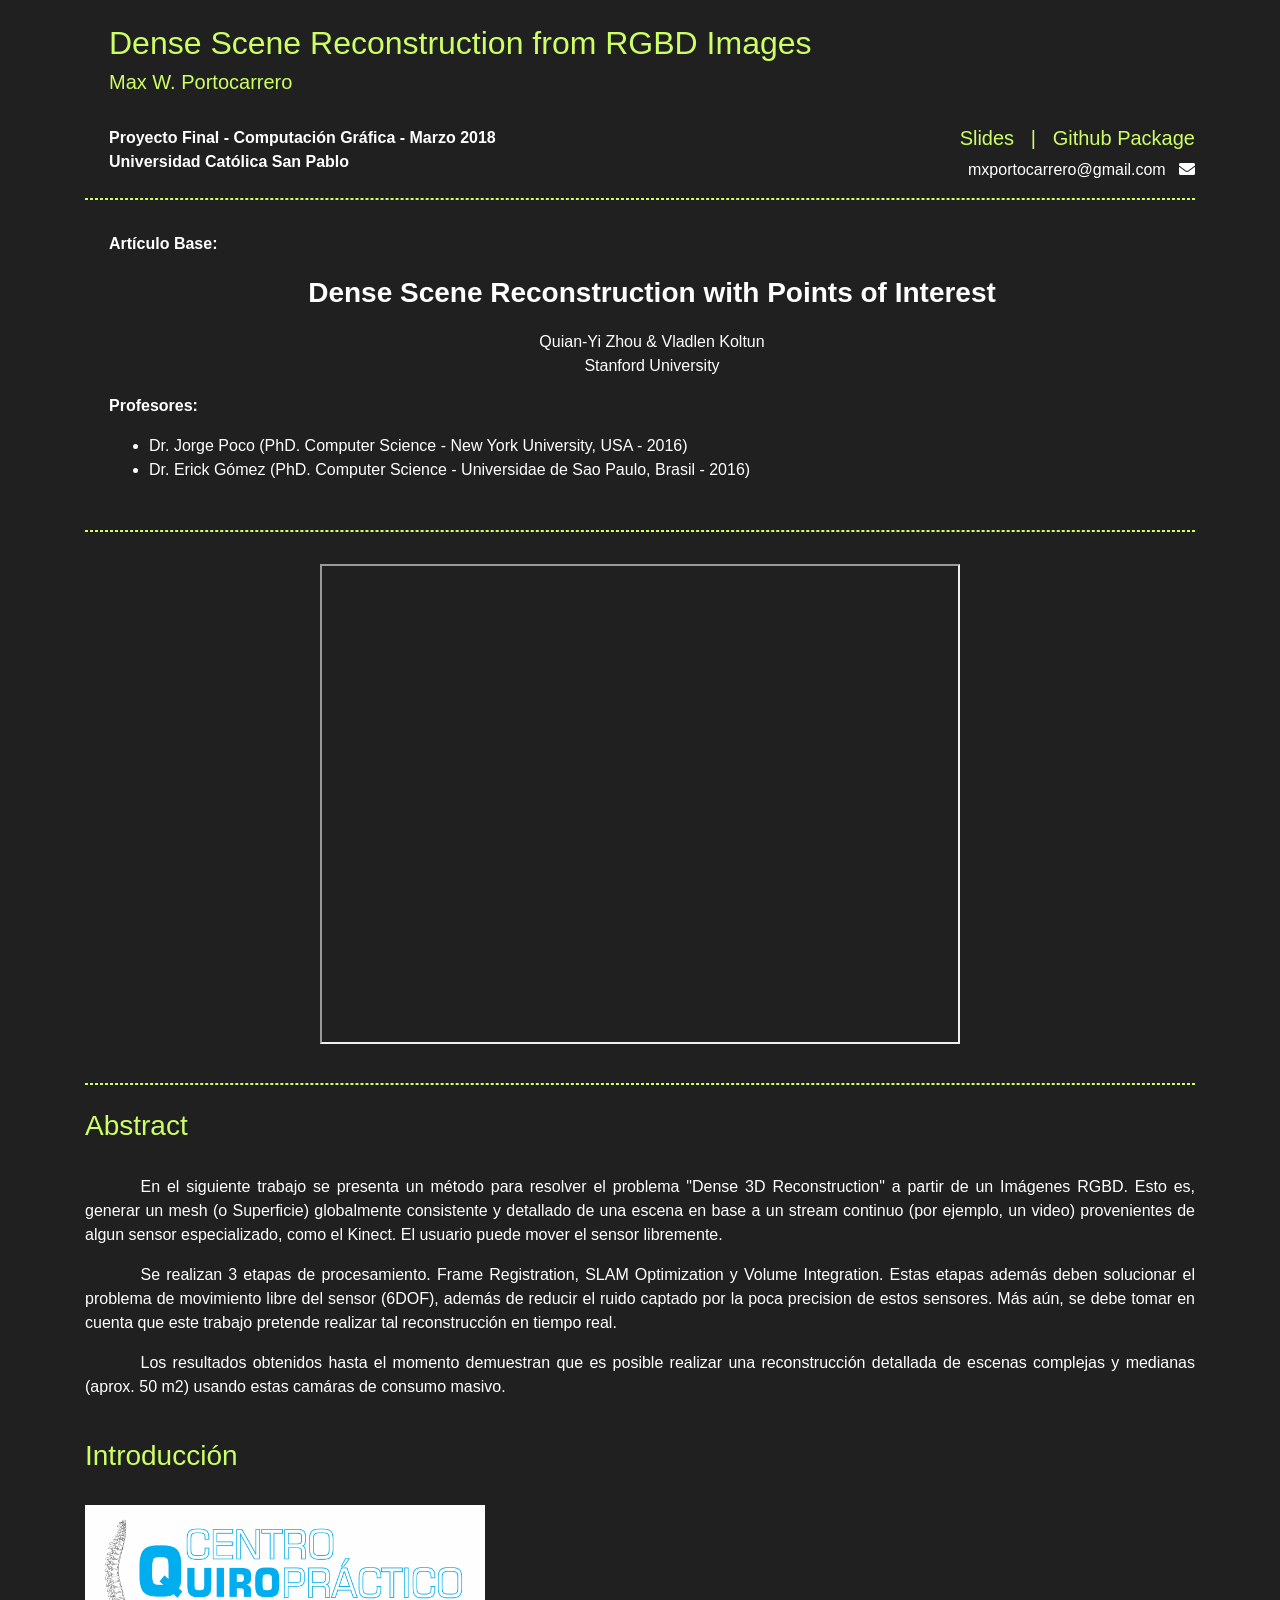
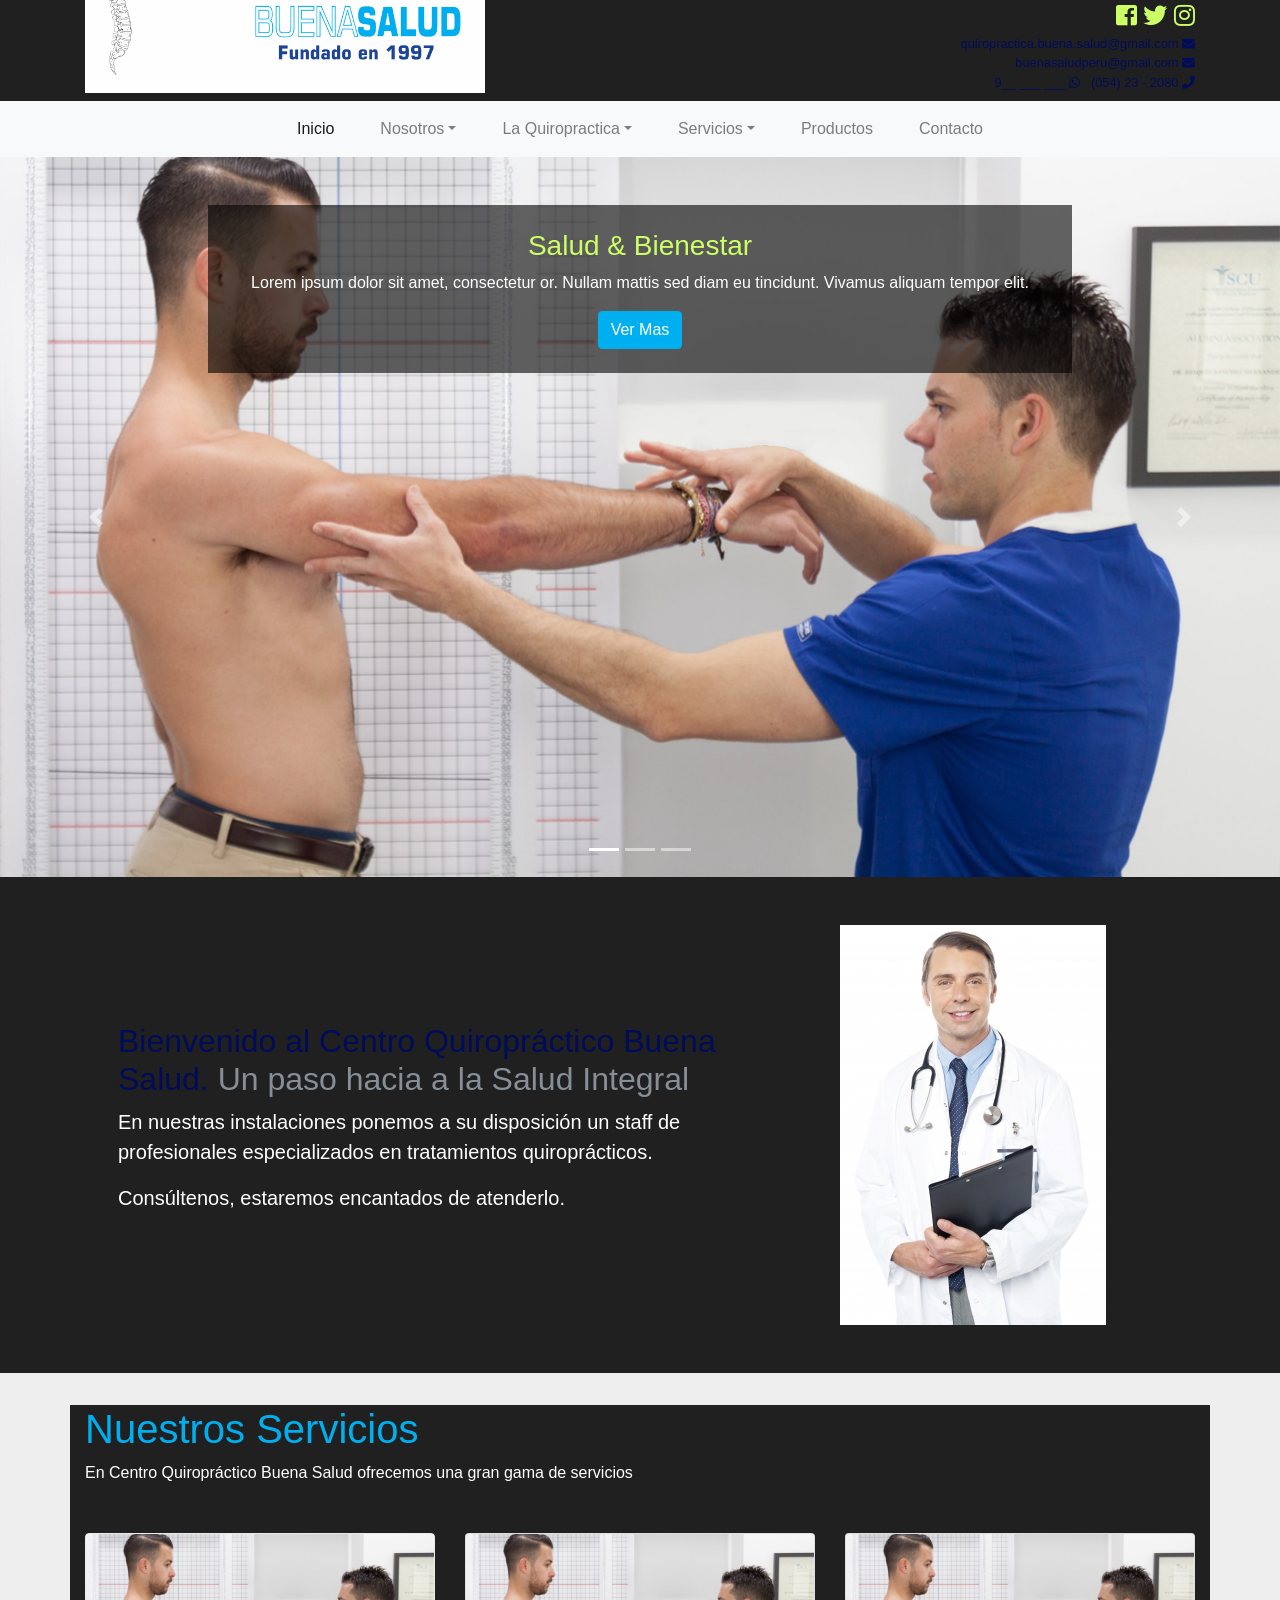
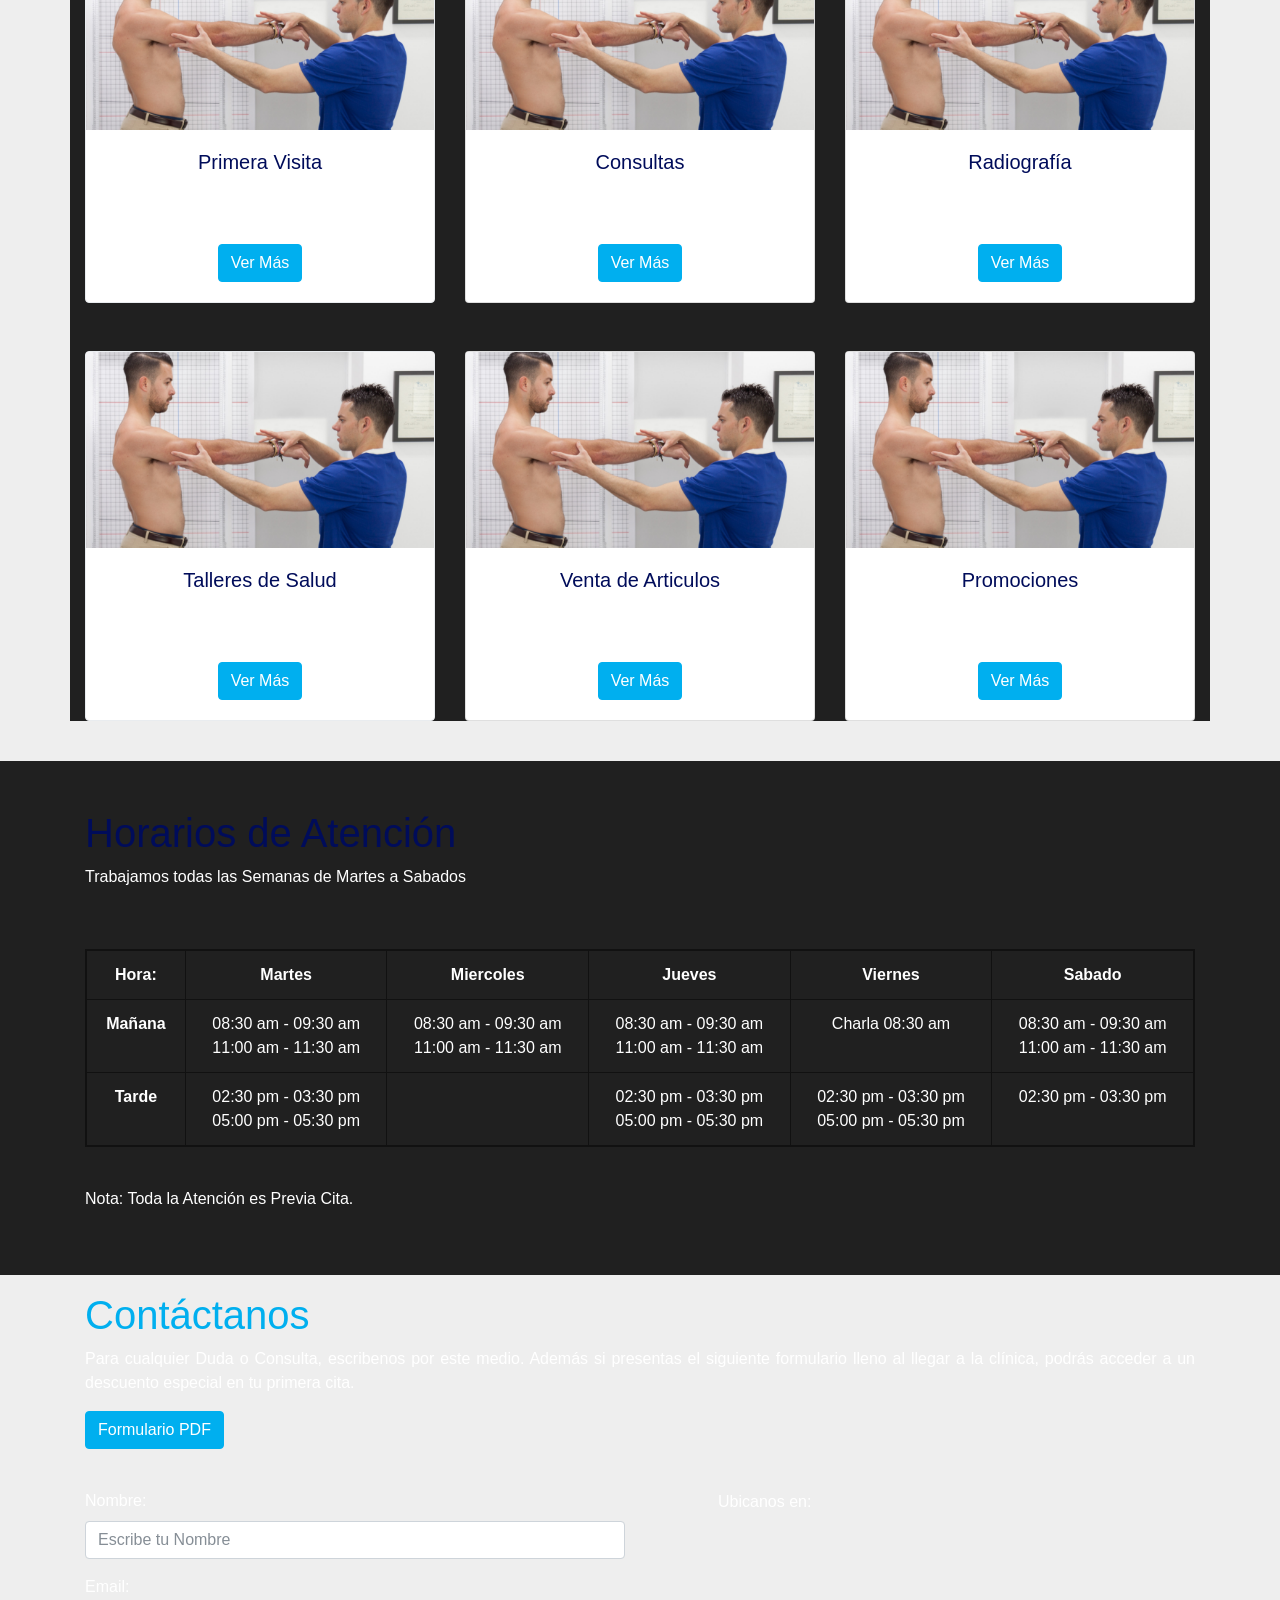
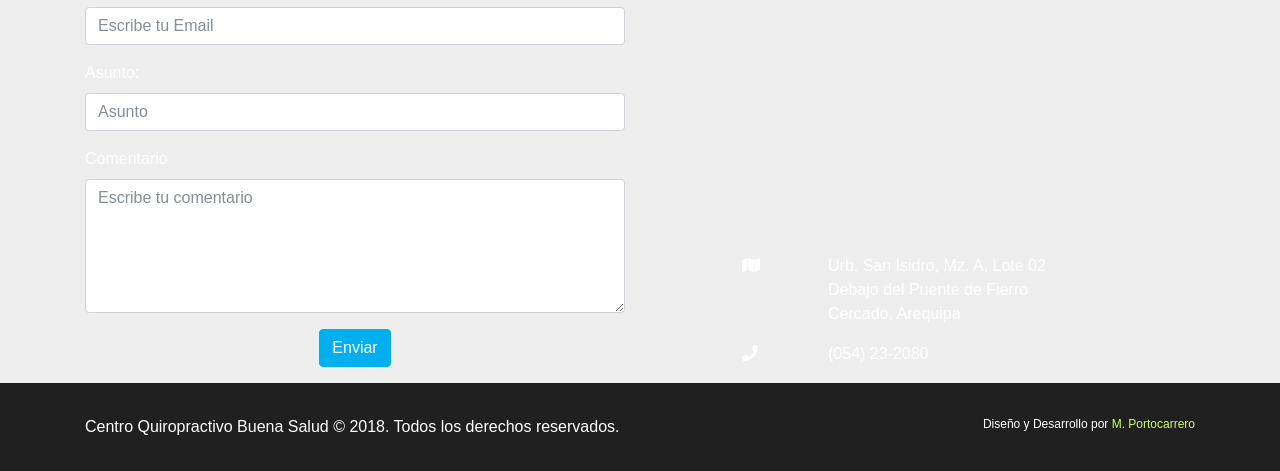
==== docs/index.html @ ac633bb0 "Abstract terminado" ====
<!doctype html>
<html lang="en">
  <head>
    <!-- Required meta tags -->
    <meta charset="utf-8">
    <meta name="viewport" content="width=device-width, initial-scale=1, shrink-to-fit=no">
    <meta http-equiv="X-UA-Compatible" content="IE-edge">

    <link rel="icon" href="img/kinect.png">

    <!-- Bootstrap CSS -->
    <link rel="stylesheet" type="text/css" href="css/bootstrap.css">
    <!--fONT AWSOME-->
    <link href="css/fontawesome-all.css" rel="stylesheet">
    <!-- Estilos en CSS -->
    <link rel="stylesheet" type="text/css" href="css/custom.css">

    <title>3d RGB-D Reconstruction</title>
  </head>
  <body>

<!-- IMAGEN DE FONDO PRINCIPAL
    <section class="container-fluid slider d-flex justify-content-center align-items-center">
      <h1 class="display-4">Buena Salud</h1>   
    </section> -->

<!-- HEADER -->

<section class="container text-left pt-4 pb-4"  style="background-color: #202020">

	<div class="pl-4">
			
		<h2>Dense Scene Reconstruction from RGBD Images</h2>
		<h5>Max W. Portocarrero</h5><br>

		<div class="d-flex justify-content-between">
			<div>
				<p class="font-weight-bold">
					Proyecto Final - Computación Gráfica - Marzo 2018<br>Universidad Católica San Pablo
				</p>     
		    </div>

	    	<div class=" text-right">
	    		<h5>
	        		<a class="" href="#">Slides</a> &nbsp; | &nbsp; <a href="#">Github Package</a> <br>
	    		</h5>
	        	mxportocarrero@gmail.com &nbsp; <i class="fas fa-envelope"></i>
	    	</div>

		</div>
	</div>

	<hr>
</section>

<section class="container">
	<div class="pl-4">
		<p class="font-weight-bold">Artículo Base:</p>
		<p class="text-center font-weight-bold" style="font-size: 28px;">Dense Scene Reconstruction with Points of Interest</p>
		
		<p class="text-center">Quian-Yi Zhou &  Vladlen Koltun<br>Stanford University</p>

		<p class="font-weight-bold">Profesores:</p>
		<ul>
			<li>Dr. Jorge Poco (PhD. Computer Science - New York University, USA - 2016)</li>
			<li>Dr. Erick Gómez (PhD. Computer Science - Universidae de Sao Paulo, Brasil - 2016)</li>
		</ul>

	</div>
	<br>

	<hr>

</section>

<!--VIDEO-->

<section class="container text-center">
	<br>
		<iframe width="640" height="480" src="https://www.youtube.com/embed/RqixSH6N3bw"></iframe>
	<br><br>
	<hr>
	
</section>

<!--REPORT-->
<section class="container pt-3">
	
	<h3>Abstract</h3><br>

	<p class="paper-paragraph text-justify">
		En el siguiente trabajo se presenta un método para resolver el problema "Dense 3D Reconstruction"
		a partir de un Imágenes RGBD. Esto es, generar un mesh (o Superficie) globalmente consistente y detallado de una escena en base
		a un stream continuo (por ejemplo, un video) provenientes de algun sensor especializado, como el Kinect. El usuario puede
		mover el sensor libremente.
	</p>

	<p class="paper-paragraph text-justify">
		Se realizan 3 etapas de procesamiento. Frame Registration, SLAM Optimization y Volume Integration. Estas etapas además deben solucionar
		el problema de movimiento libre del sensor (6DOF), además de reducir el ruido captado por la poca precision de estos sensores. Más aún,
		se debe tomar en cuenta que este trabajo pretende realizar tal reconstrucción en tiempo real.
	</p>

	<p class="paper-paragraph text-justify">
		Los resultados obtenidos hasta el momento demuestran que es posible realizar una reconstrucción detallada de escenas complejas y medianas
		(aprox. 50 m2) usando estas camáras de consumo masivo.
	</p><br>

	<h3>Introducción</h3><br>


</section>
	




<section class="container mb-2">
  <div class="row  align-items-end">
    <div class="col mr-auto">
    <img class="img-fluid" src="img/logo_new.png" width="400">
    </div>  
    <div class="col text-right">
      <div style="font-size:1.5rem; color: #00AFEF">
        <a href="#"><i class="fab fa-facebook-square"></i></a>
        <a href="#"><i class="fab fa-twitter"></i></a>
        <a href="#"><i class="fab fa-instagram"></i></a>
      </div>
      <div style="font-size: 0.8rem;color:#000C5A;margin-bottom: 0.1rem;">
        quiropractica.buena.salud@gmail.com  <i class="fas fa-envelope"></i><br>
        buenasaludperu@gmail.com  <i class="fas fa-envelope"></i><br>
        9__ ___ ___ <i class="fab fa-whatsapp"></i> &nbsp; 
        (054) 23 - 2080 <i class="fas fa-phone"></i><br>

      </div>
      
    </div>
    
  </div>
  
</section>



<!-- navbar (el navbar sticky no puede estar en container) -->
    <nav class="navbar navbar-expand-sm sticky-top navbar-light bg-light">
      <button class="navbar-toggler" type="button" data-toggle="collapse" data-target="#navbarNavDropdown" aria-controls="navbarNavDropdown" aria-expanded="false" aria-label="Toggle navigation">
        <span class="navbar-toggler-icon"></span>
      </button>
      <div class="collapse navbar-collapse" id="navbarNavDropdown">
        <ul class="navbar-nav mr-auto ml-auto">
          <li class="nav-item active">
            <a class="nav-link" href="#">Inicio</a>
          </li>
          <li class="nav-item dropdown">
            <a class="nav-link dropdown-toggle" href="#" id="navbarDropdownMenuLink" data-toggle="dropdown" aria-haspopup="true" aria-expanded="false">Nosotros</a>
            <div class="dropdown-menu" aria-labelledby="navbarDropdownMenuLink">
              <a class="dropdown-item" href="#">Nuestro Equipo</a>
              <a class="dropdown-item" href="#">Nuestras Instalaciones</a>
              <a class="dropdown-item" href="#">Testimonios</a>
            </div>
          </li>
          <li class="nav-item dropdown">
            <a class="nav-link dropdown-toggle" href="#" id="navbarDropdownMenuLink" data-toggle="dropdown" aria-haspopup="true" aria-expanded="false">La Quiropractica</a>
            <div class="dropdown-menu" aria-labelledby="navbarDropdownMenuLink">
              <a class="dropdown-item" href="#">Primera Visita</a>
              <a class="dropdown-item" href="#">Segunda Visita</a>
            </div>
          </li>
          <li class="nav-item dropdown">
            <a class="nav-link dropdown-toggle" href="#" id="navbarDropdownMenuLink" data-toggle="dropdown" aria-haspopup="true" aria-expanded="false">Servicios</a>
            <div class="dropdown-menu" aria-labelledby="navbarDropdownMenuLink">
              <a class="dropdown-item" href="#">Consultas</a>
              <a class="dropdown-item" href="#">Talleres de Salud</a>
              <a class="dropdown-item" href="#">Radiografías</a>
              <a class="dropdown-item" href="#">Promociones</a>
            </div>
          </li>
          <li class="nav-item">
            <a class="nav-link" href="#">Productos</a>
          </li>
          <li class="nav-item">
            <a class="nav-link" href="#">Contacto</a>
          </li>
        </ul>
      </div>
    </nav>
<!-- Fin del Navegador -->

<!--MAIN-->
<main>
<!-- CARRUSEL-->
<div id="carouselExampleIndicators" class="carousel slide" data-ride="carousel">
  <ol class="carousel-indicators">
    <li data-target="#carouselExampleIndicators" data-slide-to="0" class="active"></li>
    <li data-target="#carouselExampleIndicators" data-slide-to="1"></li>
    <li data-target="#carouselExampleIndicators" data-slide-to="2"></li>
  </ol>
  <div class="carousel-inner">
    <div class="carousel-item active">
      <img class="d-block w-100" src="img/carrusel1.jpg" alt="First slide">
      <div class="carousel-caption d-none d-md-block py-4">
        <h3>Salud & Bienestar</h3>
        <p>Lorem ipsum dolor sit amet, consectetur or. Nullam mattis sed diam eu tincidunt. Vivamus aliquam tempor elit.</p>
        <button class="btn btn-primary">Ver Mas</button>
      </div>
    </div>
    <div class="carousel-item">
      <img class="d-block w-100" src="img/carrusel2.jpg" alt="Second slide">
      <div class="carousel-caption d-none d-md-block py-4">
        <h3>Prevención</h3>
        <p>Lorem ipsum dolor sit amet, consectetur or. Nullam mattis sed diam eu tincidunt. Vivamus aliquam tempor elit.</p>
        <button class="btn btn-primary">Ver Mas</button>
      </div>
    </div>
    <div class="carousel-item">
      <img class="d-block w-100" src="img/carrusel3.jpg" alt="Third slide">
      <div class="carousel-caption d-none d-md-block py-4">
        <h3>Calidad de Vida</h3>
        <p>Lorem ipsum dolor sit amet, consectetur or. Nullam mattis sed diam eu tincidunt. Vivamus aliquam tempor elit.</p>
        <button class="btn btn-primary">Ver Mas</button>
      </div>
    </div>
  </div>
  <a class="carousel-control-prev" href="#carouselExampleIndicators" role="button" data-slide="prev">
    <span class="carousel-control-prev-icon" aria-hidden="true"></span>
    <span class="sr-only">Anterior</span>
  </a>
  <a class="carousel-control-next" href="#carouselExampleIndicators" role="button" data-slide="next">
    <span class="carousel-control-next-icon" aria-hidden="true"></span>
    <span class="sr-only">Siguiente</span>
  </a>
</div>
<!--FIN DE CARRUSEL-->

<section class="container pt-5">
        <div class="row featurette align-items-center">
          <div class="col-md-7 pl-5">
            <h2 class="featurette-heading" style="color: #000C5A">Bienvenido al Centro Quiropráctico Buena Salud. <span class="text-muted">Un paso hacia a la Salud Integral</span></h2>
            <p class="lead">En nuestras instalaciones ponemos a su disposición un staff de profesionales especializados en tratamientos quiroprácticos.</p>
            <p class="lead">Consúltenos, estaremos encantados de atenderlo.</p>
          </div>
          <div class="col-md-5 text-center">
            <img class="featurette-image img-fluid mx-auto" src="img/bienvenida.jpg" alt="Generic placeholder image">
          </div>
        </div>
</section>



<!--MODO DE PONER LAS CARDS OJO LAS IMAGENES DEBEN TENER UN TAMAÑO ESPECIFICO-->
<section class="container-fluid mt-5" style="padding-top:2rem;padding-bottom:2rem;background-color: #eeeeee;">
<section class="container ">
  <h1 class="" style="color: #00AFEF">Nuestros Servicios</h1>
  <p>En Centro Quiropráctico Buena Salud ofrecemos una gran gama de servicios</p>
  <div class="card-deck my-5 text-center">
    <div class="card border" >
      <img class="card-img-top img-fluid" src="img/carrusel1.jpg" alt="Card image cap">
      <div class="card-body">
        <h5 class="card-title">Primera Visita</h5>
        <p class="card-text">This is a longer card with supporting text below as a natural lead-in to additional</p>
        <button class="btn btn-primary">Ver Más</button>
      </div>
    </div>
    <div class="card">
      <img class="card-img-top" src="img/carrusel1.jpg" alt="Card image cap">
      <div class="card-body">
        <h5 class="card-title">Consultas</h5>
        <p class="card-text">This is a longer card with supporting text below as a natural lead-in to additional</p>
        <button class="btn btn-primary">Ver Más</button>
      </div>
    </div>
    <div class="card">
      <img class="card-img-top" src="img/carrusel1.jpg" alt="Card image cap">
      <div class="card-body">
        <h5 class="card-title">Radiografía</h5>
        <p class="card-text">This is a longer card with supporting text below as a natural lead-in to additional</p>
        <button class="btn btn-primary">Ver Más</button>
      </div>
    </div>
  </div>
  <div class="card-deck my-2 text-center">
    <div class="card border" >
    <img class="card-img-top img-fluid" src="img/carrusel1.jpg" alt="Card image cap">
    <div class="card-body">
      <h5 class="card-title">Talleres de Salud</h5>
      <p class="card-text">This is a longer card with supporting text below as a natural lead-in to additional</p>
      <button class="btn btn-primary">Ver Más</button>
    </div>
  </div>
  <div class="card">
    <img class="card-img-top" src="img/carrusel1.jpg" alt="Card image cap">
    <div class="card-body">
      <h5 class="card-title">Venta de Articulos</h5>
      <p class="card-text">This is a longer card with supporting text below as a natural lead-in to additional</p>
      <button class="btn btn-primary">Ver Más</button>
    </div>
  </div>
  <div class="card">
    <img class="card-img-top" src="img/carrusel1.jpg" alt="Card image cap">
    <div class="card-body">
      <h5 class="card-title">Promociones</h5>
      <p class="card-text">This is a longer card with supporting text below as a natural lead-in to additional</p>
      <button class="btn btn-primary">Ver Más</button>
    </div>
  </div>
  </div>
  </div>
</section>
</section>

<!--HORARIOS DE ATENCION -->

<section class="container py-5">
  <h1 style="color: #000C5A">Horarios de Atención</h1>
  <p>Trabajamos todas las Semanas de Martes a Sabados</p> <br>
      <table class="table table-bordered pt-5 text-center">
            <thead>
              <tr>
                <th scope="col">Hora:</th>
                <th scope="col">Martes</th>
                <th scope="col">Miercoles</th>
                <th scope="col">Jueves</th>
                <th scope="col">Viernes</th>
                <th scope="col">Sabado</th>
              </tr>
            </thead>
            <tbody>
              <tr>
                <th scope="row">Mañana</th>
                <td>08:30 am - 09:30 am <br>11:00 am - 11:30 am </td>
                <td>08:30 am - 09:30 am <br>11:00 am - 11:30 am </td>
                <td>08:30 am - 09:30 am <br>11:00 am - 11:30 am </td>
                <td> Charla 08:30 am </td>
                <td>08:30 am - 09:30 am <br>11:00 am - 11:30 am </td>
              </tr>
              <tr>
                <th scope="row">Tarde</th>
                <td>02:30 pm - 03:30 pm <br>05:00 pm - 05:30 pm </td>
                <td>  </td>
                <td>02:30 pm - 03:30 pm <br>05:00 pm - 05:30 pm </td>
                <td>02:30 pm - 03:30 pm <br>05:00 pm - 05:30 pm </td>
                <td>02:30 pm - 03:30 pm </td>
              </tr>
            </tbody>
      </table>
      <br>
      <p class="text-left">Nota: Toda la Atención es Previa Cita.</p>

</section>
<!-- FIN HORARIOS DE ATENCION -->

<section class="container-fluid" style="background-color: #eeeeee;">
  <div class="container">
  <h1 class="pt-3" style="color: #00AFEF">Contáctanos</h1>
  <p class=" mb-3 text-justify">Para cualquier Duda o Consulta, escribenos por este medio. Además si presentas el siguiente
  formulario lleno al llegar a la clínica, podrás acceder a un descuento especial en tu primera cita.</p>
  <button class="btn btn-primary">Formulario PDF</button>
  <br><br>
  <div class="row pt-3 align-items-center">
    <div class="col-6">
    <form action="#">
      <div class="form-group">
        <label for="">Nombre:</label>
        <input type="text" placeholder="Escribe tu Nombre" class="form-control">
      </div>
      <div class="form-group">
        <label for="">Email:</label>
        <input type="email" placeholder="Escribe tu Email" class="form-control">
      </div>
      <div class="form-group">
        <label for="">Asunto:</label>
        <input type="text" placeholder="Asunto" class="form-control">
      </div>
      <div class="form-group">
        <label>Comentario</label>
        <textarea class="form-control" placeholder="Escribe tu comentario" rows="5" id="comment"></textarea>
      </div>
      <div class="form-group text-center">
        <button class="btn btn-primary">Enviar</button>
      </div>
    </form>
    </div>
    <div class="col-6">
      <div class="container ml-5">
        <p>Ubicanos en:</p>
        <div id="map-container" class="map-container" style="height: 300px;width: 400px;">        
        </div>

        <div class="row pl-4 pt-4">
          <div class="col-2"><i class="fas fa-map"></i></div>
          <div class="col-10"><p>  Urb. San Isidro, Mz. A, Lote 02 <br> Debajo del Puente de Fierro <br> Cercado, Arequipa </p></div>
        </div>
        <div class="row pl-4">
          <div class="col-2"><i class="fas fa-phone"></i></div>
          <div class="col-10"><p> (054) 23-2080</p></div>
        </div>
      </div>
  </div>
  </div>
</section>
</main>

<!-- footer -->
  <footer>
    <section class="container my-3 py-3">
      <div class="row">
      <div class="col">
      Centro Quiropractivo Buena Salud &copy; 2018. Todos los derechos reservados.
      </div>
      <div class="col text-right" style="font-size: 12px;"> Diseño y Desarrollo por <a href="#">M. Portocarrero</a></div>
      </div>
    </section>
  </footer>
<!-- footer -->



    <!-- Optional JavaScript -->
    <!-- jQuery first, then Popper.js, then Bootstrap JS -->
    <script src="https://code.jquery.com/jquery-3.2.1.slim.min.js" integrity="sha384-KJ3o2DKtIkvYIK3UENzmM7KCkRr/rE9/Qpg6aAZGJwFDMVNA/GpGFF93hXpG5KkN" crossorigin="anonymous"></script>
    <script src="https://cdnjs.cloudflare.com/ajax/libs/popper.js/1.12.9/umd/popper.min.js" integrity="sha384-ApNbgh9B+Y1QKtv3Rn7W3mgPxhU9K/ScQsAP7hUibX39j7fakFPskvXusvfa0b4Q" crossorigin="anonymous"></script>
    <script src="js/bootstrap.min.js"></script>
    <!--Google Maps-->
    <script src="https://maps.google.com/maps/api/js?libraries=places&key=AIzaSyAF5wOSvTNH8EuFwTllmVFZp51Hg9iNCAc"></script>
    <!-- Google Maps settings -->
    <script>
      // Regular map
      function regular_map() {
          var var_location = new google.maps.LatLng(-16.410456, -71.546583);

          var var_mapoptions = {
              center: var_location,
              zoom: 15
          };

          var var_map = new google.maps.Map(document.getElementById("map-container"),
              var_mapoptions);

          var var_marker = new google.maps.Marker({
              position: var_location,
              map: var_map,
              title: "Centro Quiropractico Buena Salud"
          });
      }

      // Initialize maps
      google.maps.event.addDomListener(window, 'load', regular_map);
    </script> 
  </body>


</html>
---- docs/css/custom.css ----
/*CUSTOMIZACION DEL CSS BASE*/

/*Color y formato para los Titulos*/
h1,h2,h3,h4,h5,a{
	color: #ccff66;
}

/*Color y formato para el párrafo*/
p,li,body{
	color: #ffffff;
}

/*Defaults para las secciones*/
body{
	background-color: #202020;
}

section{
	background-color: #202020;
}

p.paper-paragraph{
	text-indent:5%; 
}


/*Formato para la linea separadora horizontal*/
hr { 
    display: block;
    margin-top: 0.5em;
    margin-bottom: 0.5em;
    margin-left: auto;
    margin-right: auto;
    border-style: dashed;
    border-color: #ccff66;
    border-width: 1px;
} 

.carousel-caption {
	background-color: rgba(0,0,0,0.6);
	margin: 1rem 1rem;
    top: 2rem;
    bottom: auto;
}

.btn-primary{
	background-color: #00afef;
	border-color: #00afef;
}

.navbar-nav > li{
  margin-left:15px;
  margin-right:15px;
}

.navbar-item{
	color: #000C5A;
}
.navbar-menu{
	color: #000C5A;
}

.dropdown:hover>.dropdown-menu {
  display: block;
}

.card-title{
	color: #000C5A;
}

.card-text{
	font-size: 14px;
}

table.table-bordered{
		    border:2px solid #111;
		    margin-top:20px;
		}
table.table-bordered > thead > tr > th{
		    border:1px solid #111;
		}
table.table-bordered > tbody > tr > th{
		    border:1px solid #111;
		}
table.table-bordered > tbody > tr > td{
		    border:1px solid #111;
		}
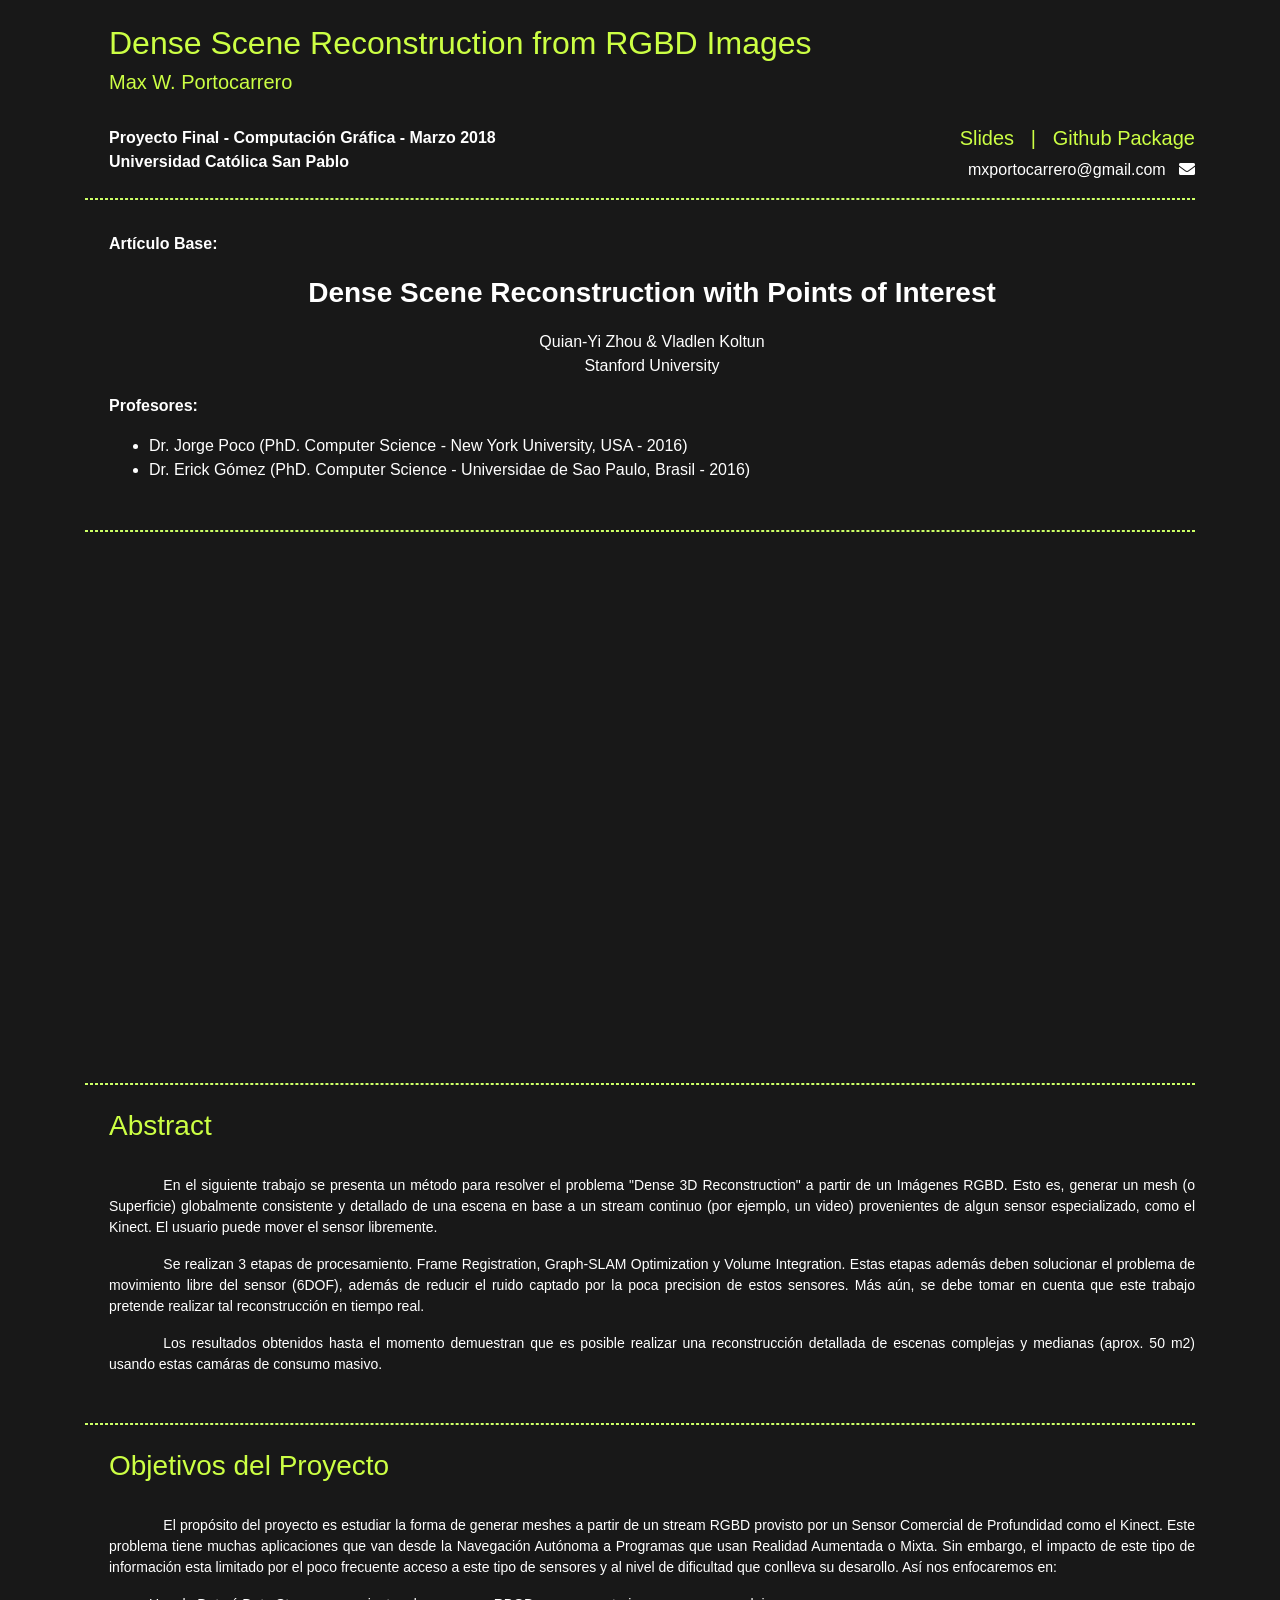
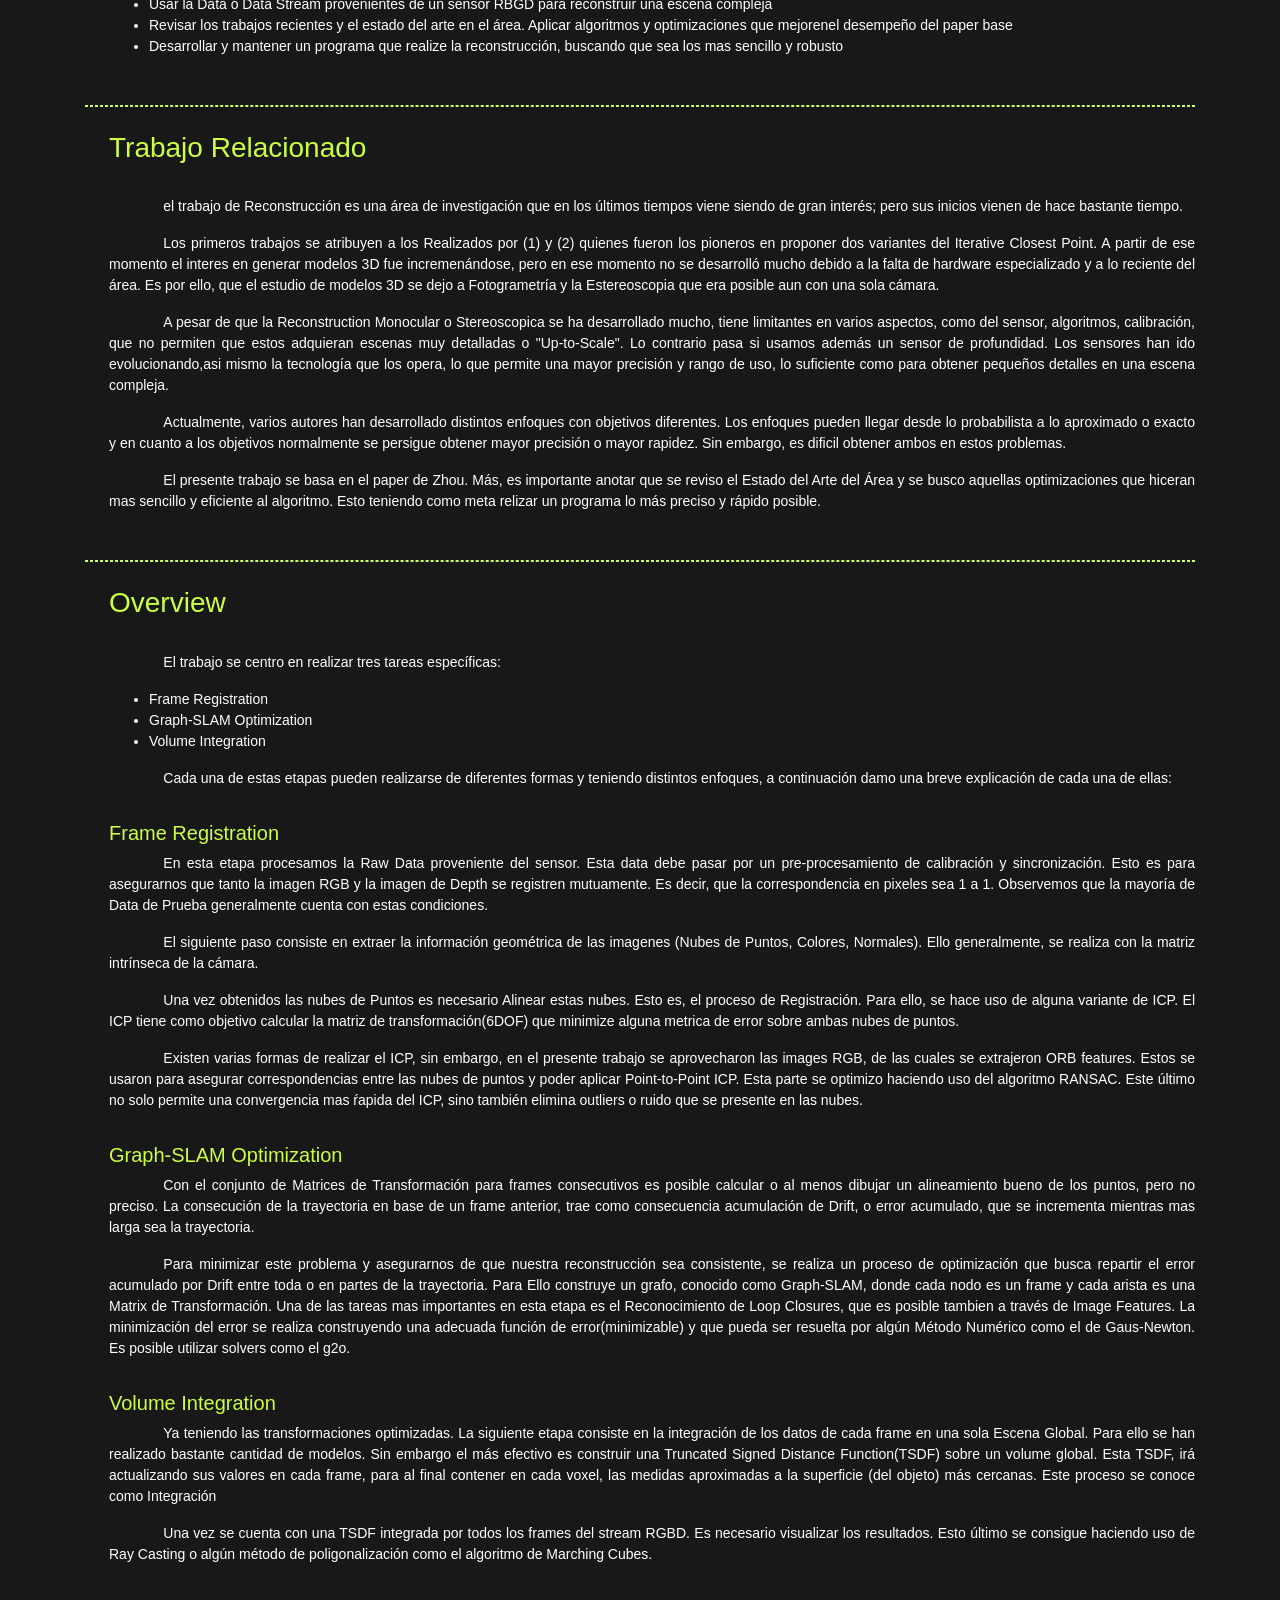
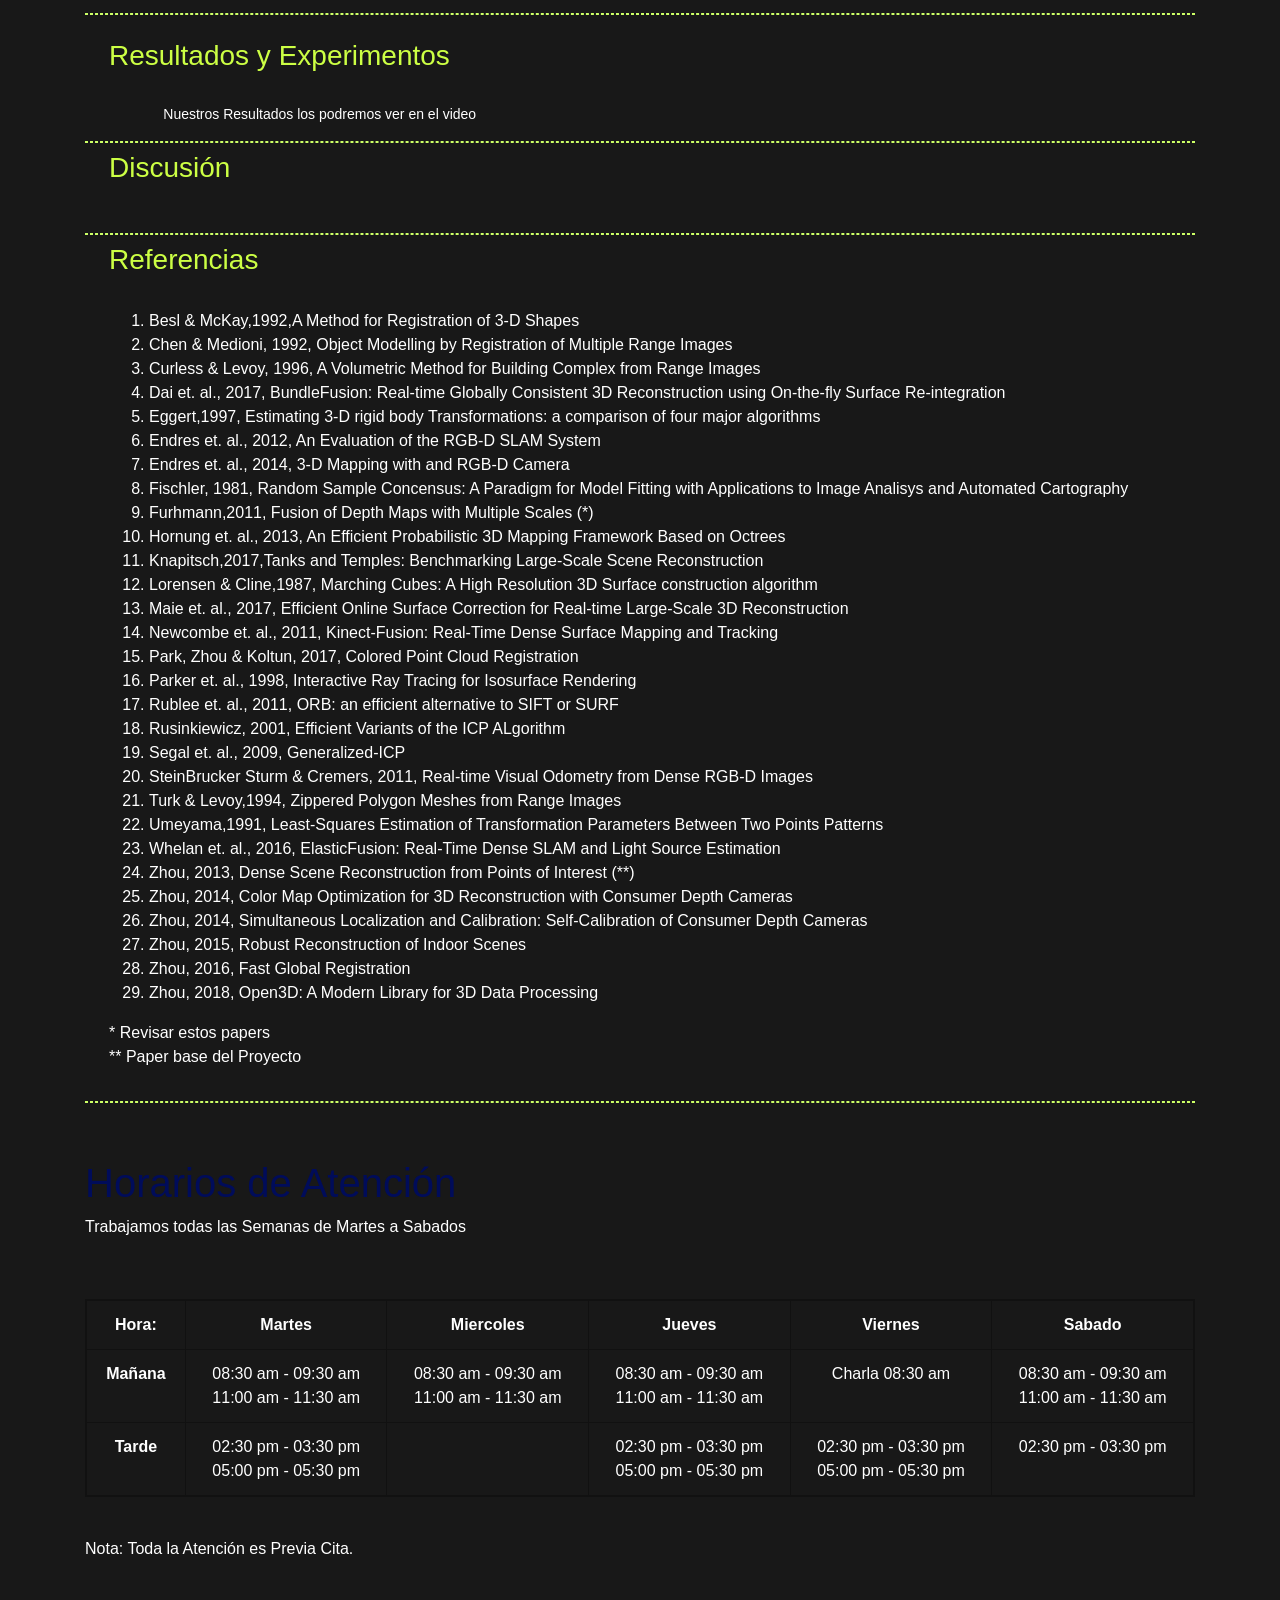
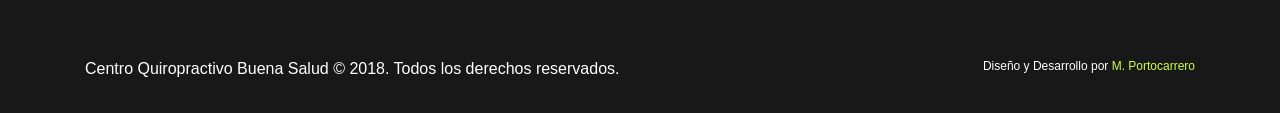
==== commit 23ad1d75: "avance" ====
--- a/docs/index.html
+++ b/docs/index.html
@@ -15,7 +15,7 @@
     <!-- Estilos en CSS -->
     <link rel="stylesheet" type="text/css" href="css/custom.css">
 
-    <title>3d RGB-D Reconstruction</title>
+    <title>3D RGB-D Reconstruction</title>
   </head>
   <body>
 
@@ -26,7 +26,7 @@
 
 <!-- HEADER -->
 
-<section class="container text-left pt-4 pb-4"  style="background-color: #202020">
+<section class="container text-left pt-4 pb-4">
 
 	<div class="pl-4">
 			
@@ -42,7 +42,7 @@
 
 	    	<div class=" text-right">
 	    		<h5>
-	        		<a class="" href="#">Slides</a> &nbsp; | &nbsp; <a href="#">Github Package</a> <br>
+	        		<a class="" href="https://docs.google.com/presentation/d/1IVWONZgGIN88dzefCzF7c3MPVoQZ60zo8kFWecfZaSU/edit?usp=sharing">Slides</a> &nbsp; | &nbsp; <a href="https://github.com/mxportocarrero/RGB-D_3DReconstruction">Github Package</a> <br>
 	    		</h5>
 	        	mxportocarrero@gmail.com &nbsp; <i class="fas fa-envelope"></i>
 	    	</div>
@@ -77,7 +77,7 @@
 
 <section class="container text-center">
 	<br>
-		<iframe width="640" height="480" src="https://www.youtube.com/embed/RqixSH6N3bw"></iframe>
+		<iframe width="640" height="480" frameBorder="0" src="https://www.youtube.com/embed/RqixSH6N3bw"></iframe>
 	<br><br>
 	<hr>
 	
@@ -85,229 +85,191 @@
 
 <!--REPORT-->
 <section class="container pt-3">
+	<div class="pl-4">	
+		<h3>Abstract</h3><br>
+
+		<p class="paper-paragraph text-justify">
+			En el siguiente trabajo se presenta un método para resolver el problema "Dense 3D Reconstruction"
+			a partir de un Imágenes RGBD. Esto es, generar un mesh (o Superficie) globalmente consistente y detallado de una escena en base
+			a un stream continuo (por ejemplo, un video) provenientes de algun sensor especializado, como el Kinect. El usuario puede
+			mover el sensor libremente.
+		</p>
+
+		<p class="paper-paragraph text-justify">
+			Se realizan 3 etapas de procesamiento. Frame Registration, Graph-SLAM Optimization y Volume Integration. Estas etapas además deben solucionar
+			el problema de movimiento libre del sensor (6DOF), además de reducir el ruido captado por la poca precision de estos sensores. Más aún,
+			se debe tomar en cuenta que este trabajo pretende realizar tal reconstrucción en tiempo real.
+		</p>
+
+		<p class="paper-paragraph text-justify">
+			Los resultados obtenidos hasta el momento demuestran que es posible realizar una reconstrucción detallada de escenas complejas y medianas
+			(aprox. 50 m2) usando estas camáras de consumo masivo.
+		</p><br>
+	</div>
+	<hr>
+	<div class="pl-4">
+		<h3 class="pt-3">Objetivos del Proyecto</h3><br>
+
+		<p class="paper-paragraph text-justify">
+			El propósito del proyecto es estudiar la forma de generar meshes a partir de un stream RGBD provisto por un Sensor Comercial de Profundidad
+			como el Kinect. Este problema tiene muchas aplicaciones que van desde la Navegación Autónoma a Programas que usan Realidad Aumentada o Mixta.
+			Sin embargo, el impacto de este tipo de información esta limitado por el poco frecuente acceso a este tipo de sensores y al nivel de dificultad
+			que conlleva su desarollo. Así nos enfocaremos en:
+		</p>
+
+		<ul class="paper-paragraph">
+			<li>Usar la Data ó Data Stream provenientes de un sensor RBGD para reconstruir una escena compleja</li>
+			<li>Revisar los trabajos recientes y el estado del arte en el área. Aplicar algoritmos y optimizaciones que mejorenel desempeño del paper base</li>
+			<li>Desarrollar y mantener un programa que realize la reconstrucción, buscando que sea los mas sencillo y robusto</li>
+		</ul><br>
+	</div>
+	<hr>
+	<div class="pl-4">
+		<h3 class="pt-3">Trabajo Relacionado</h3><br>
+
+		<p class="paper-paragraph text-justify">
+			el trabajo de Reconstrucción es una área de investigación que en los últimos tiempos viene siendo de gran interés; pero sus inicios vienen de hace bastante tiempo.
+		</p>
+		<p class="paper-paragraph text-justify">
+			Los primeros trabajos se atribuyen a los Realizados por (1) y (2) quienes fueron los pioneros en proponer dos variantes del Iterative Closest Point.
+			A partir de ese momento el interes en generar modelos 3D fue incremenándose, pero en ese momento no se desarrolló mucho debido a la falta de hardware especializado
+			y a lo reciente del área. Es por ello, que el estudio de modelos 3D se dejo a Fotogrametría y la Estereoscopia que era posible aun con una sola cámara.
+		</p>
+		<p class="paper-paragraph text-justify">
+			A pesar de que la Reconstruction Monocular o Stereoscopica se ha desarrollado mucho, tiene limitantes en varios aspectos, como del sensor, algoritmos, calibración, que
+			no permiten que estos adquieran escenas muy detalladas o "Up-to-Scale". Lo contrario pasa si usamos además un sensor de profundidad. Los sensores han ido evolucionando,asi mismo la tecnología que los opera, lo que permite una mayor precisión y rango de uso, lo suficiente como para obtener pequeños detalles en una escena compleja.
+		</p>
+		<p class="paper-paragraph text-justify">
+			Actualmente, varios autores han desarrollado distintos enfoques con objetivos diferentes. Los enfoques pueden llegar desde lo probabilista a lo aproximado o exacto y en
+			cuanto a los objetivos normalmente se persigue obtener mayor precisión o mayor rapidez. Sin embargo, es dificil obtener ambos en estos problemas.
+		</p>
+		<p class="paper-paragraph text-justify">
+			El presente trabajo se basa en el paper de Zhou. Más, es importante anotar que se reviso el Estado del Arte del Área y se busco aquellas optimizaciones que hiceran
+			mas sencillo y eficiente al algoritmo. Esto teniendo como meta relizar un programa lo más preciso y rápido posible.
+		</p>
+		<br>
+	</div>
+	<hr>
+	<div class="pl-4">
+		<h3 class="pt-3">Overview</h3><br>
+
+		<p class="paper-paragraph text-justify">
+			El trabajo se centro en realizar tres tareas específicas:			
+		</p>
+		<ul class="paper-paragraph">
+			<li>Frame Registration</li>
+			<li>Graph-SLAM Optimization</li>
+			<li>Volume Integration</li>
+		</ul>
+		<p class="paper-paragraph text-justify">
+			Cada una de estas etapas pueden realizarse de diferentes formas y teniendo distintos enfoques, a continuación
+			damo una breve explicación de cada una de ellas:
+		</p>
+
+		<h5 class="pt-3">Frame Registration</h5>
+
+		<p class="paper-paragraph text-justify">
+			En esta etapa procesamos la Raw Data proveniente del sensor. Esta data debe pasar por un pre-procesamiento
+			de calibración y sincronización. Esto es para asegurarnos que tanto la imagen RGB y la imagen de Depth se registren
+			mutuamente. Es decir, que la correspondencia en pixeles sea 1 a 1. Observemos que la mayoría de Data de Prueba generalmente
+			cuenta con estas condiciones.
+		</p>
+		<p class="paper-paragraph text-justify">
+			El siguiente paso consiste en extraer la información geométrica de las imagenes (Nubes de Puntos, Colores, Normales). Ello generalmente, se
+			realiza con la matriz intrínseca de la cámara.
+		</p>
+
+		<p class="paper-paragraph text-justify">
+			Una vez obtenidos las nubes de Puntos es necesario Alinear estas nubes. Esto es, el proceso de Registración. Para ello, se hace uso de alguna variante de ICP.
+			El ICP tiene como objetivo calcular la matriz de transformación(6DOF) que minimize alguna metrica de error sobre ambas nubes de puntos.
+		</p>
+
+		<p class="paper-paragraph text-justify">
+			Existen varias formas de realizar el ICP, sin embargo, en el presente trabajo se aprovecharon las images RGB, de las cuales se extrajeron ORB features.
+			Estos se usaron para asegurar correspondencias entre las nubes de puntos y poder aplicar Point-to-Point ICP. Esta parte se optimizo haciendo uso del algoritmo RANSAC.
+			Este último no solo permite una convergencia mas ŕapida del ICP, sino también elimina outliers o ruido que se presente en las nubes.
+		</p>
+
+		<h5 class="pt-3">Graph-SLAM Optimization</h5>
+
+		<p class="paper-paragraph text-justify">
+			Con el conjunto de Matrices de Transformación para frames consecutivos es posible calcular o al menos dibujar un alineamiento bueno de los puntos, pero no
+			preciso. La consecución de la trayectoria en base de un frame anterior, trae como consecuencia acumulación de Drift, o error acumulado, que se incrementa mientras
+			mas larga sea la trayectoria.
+		</p>
+		<p class="paper-paragraph text-justify">
+			Para minimizar este problema y asegurarnos de que nuestra reconstrucción sea consistente, se realiza un proceso de optimización que busca repartir el error acumulado por
+			Drift entre toda o en partes de la trayectoria. Para Ello construye un grafo, conocido como Graph-SLAM, donde cada nodo es un frame y cada arista es una Matrix de Transformación. Una de las tareas mas importantes en esta etapa es el Reconocimiento de Loop Closures, que es posible tambien a través de Image Features. La minimización del error se realiza construyendo una adecuada función de error(minimizable) y que pueda ser resuelta por algún Método Numérico como el de Gaus-Newton. Es posible utilizar solvers como el g2o.
+		</p>
+
+		<h5 class="pt-3">Volume Integration</h5>
+
+		<p class="paper-paragraph text-justify">
+			Ya teniendo las transformaciones optimizadas. La siguiente etapa consiste en la integración de los datos de cada frame en una sola Escena Global. Para ello se han realizado
+			bastante cantidad de modelos. Sin embargo el más efectivo es construir una Truncated Signed Distance Function(TSDF) sobre un volume global. Esta TSDF, irá actualizando sus valores en cada frame, para al final contener en cada voxel, las medidas aproximadas a la superficie (del objeto) más cercanas. Este proceso se conoce como Integración
+		</p>
+		<p class="paper-paragraph text-justify">
+			Una vez se cuenta con una TSDF integrada por todos los frames del stream RGBD. Es necesario visualizar los resultados. Esto último se consigue haciendo uso de Ray Casting o algún método de poligonalización como el algoritmo de Marching Cubes.
+		</p>
+		<br>
+
+	</div>
+	<hr>
+	<div class="pl-4">
+		<h3 class="pt-3">Resultados y Experimentos</h3><br>
+
+		<p class="paper-paragraph text-justify">
+			Nuestros Resultados los podremos ver en el video			
+		</p>
+	</div>
+	<hr>
+	<div class="pl-4">
+		<h3>Discusión</h3><br>
+		<p class="paper-paragraph text-justify">
+			
+		</p>
+	</div>
+	<hr>
+	<div class="pl-4">
+		<h3>Referencias</h3><br>
+
+		<ol>
+			<li>Besl & McKay,1992,A Method for Registration of 3-D Shapes</li>
+			<li>Chen & Medioni, 1992, Object Modelling by Registration of Multiple Range Images</li>
+			<li>Curless & Levoy, 1996, A Volumetric Method for Building Complex from Range Images</li>
+			<li>Dai et. al., 2017, BundleFusion: Real-time Globally Consistent 3D Reconstruction using On-the-fly Surface Re-integration</li>
+			<li>Eggert,1997, Estimating 3-D rigid body Transformations: a comparison of four major algorithms</li>
+			<li>Endres et. al., 2012, An Evaluation of the RGB-D SLAM System</li>
+			<li>Endres et. al., 2014, 3-D Mapping with and RGB-D Camera</li>
+			<li>Fischler, 1981, Random Sample Concensus: A Paradigm for Model Fitting with Applications to Image Analisys and Automated Cartography</li>
+			<li>Furhmann,2011, Fusion of Depth Maps with Multiple Scales (*)</li>
+			<li>Hornung et. al., 2013, An Efficient Probabilistic 3D Mapping Framework Based on Octrees</li>
+			<li>Knapitsch,2017,Tanks and Temples: Benchmarking Large-Scale Scene Reconstruction</li>
+			<li>Lorensen & Cline,1987, Marching Cubes: A High Resolution 3D Surface construction algorithm</li>
+			<li>Maie et. al., 2017, Efficient Online Surface Correction for Real-time Large-Scale 3D Reconstruction</li>
+			<li>Newcombe et. al., 2011, Kinect-Fusion: Real-Time Dense Surface Mapping and Tracking</li>
+			<li>Park, Zhou & Koltun, 2017, Colored Point Cloud Registration</li>
+			<li>Parker et. al., 1998, Interactive Ray Tracing for Isosurface Rendering</li>
+			<li>Rublee et. al., 2011, ORB: an efficient alternative to SIFT or SURF</li>
+			<li>Rusinkiewicz, 2001, Efficient Variants of the ICP ALgorithm</li>
+			<li>Segal et. al., 2009, Generalized-ICP</li>
+			<li>SteinBrucker Sturm & Cremers, 2011, Real-time Visual Odometry from Dense RGB-D Images</li>
+			<li>Turk & Levoy,1994, Zippered Polygon Meshes from Range Images</li>
+			<li>Umeyama,1991, Least-Squares Estimation of Transformation Parameters Between Two Points Patterns</li>
+			<li>Whelan et. al., 2016, ElasticFusion: Real-Time Dense SLAM and Light Source Estimation</li>
+			<li>Zhou, 2013, Dense Scene Reconstruction from Points of Interest (**)</li>
+			<li>Zhou, 2014, Color Map Optimization for 3D Reconstruction with Consumer Depth Cameras</li>
+			<li>Zhou, 2014, Simultaneous Localization and Calibration: Self-Calibration of Consumer Depth Cameras</li>
+			<li>Zhou, 2015, Robust Reconstruction of Indoor Scenes</li>
+			<li>Zhou, 2016, Fast Global Registration</li>
+			<li>Zhou, 2018, Open3D: A Modern Library for 3D Data Processing</li>
+		</ol>
+		* Revisar estos papers<br>
+		** Paper base del Proyecto<br><br>
+	</div>
+	<hr>
+</section>
 	
-	<h3>Abstract</h3><br>
-
-	<p class="paper-paragraph text-justify">
-		En el siguiente trabajo se presenta un método para resolver el problema "Dense 3D Reconstruction"
-		a partir de un Imágenes RGBD. Esto es, generar un mesh (o Superficie) globalmente consistente y detallado de una escena en base
-		a un stream continuo (por ejemplo, un video) provenientes de algun sensor especializado, como el Kinect. El usuario puede
-		mover el sensor libremente.
-	</p>
-
-	<p class="paper-paragraph text-justify">
-		Se realizan 3 etapas de procesamiento. Frame Registration, SLAM Optimization y Volume Integration. Estas etapas además deben solucionar
-		el problema de movimiento libre del sensor (6DOF), además de reducir el ruido captado por la poca precision de estos sensores. Más aún,
-		se debe tomar en cuenta que este trabajo pretende realizar tal reconstrucción en tiempo real.
-	</p>
-
-	<p class="paper-paragraph text-justify">
-		Los resultados obtenidos hasta el momento demuestran que es posible realizar una reconstrucción detallada de escenas complejas y medianas
-		(aprox. 50 m2) usando estas camáras de consumo masivo.
-	</p><br>
-
-	<h3>Introducción</h3><br>
-
-
-</section>
-	
-
-
-
-
-<section class="container mb-2">
-  <div class="row  align-items-end">
-    <div class="col mr-auto">
-    <img class="img-fluid" src="img/logo_new.png" width="400">
-    </div>  
-    <div class="col text-right">
-      <div style="font-size:1.5rem; color: #00AFEF">
-        <a href="#"><i class="fab fa-facebook-square"></i></a>
-        <a href="#"><i class="fab fa-twitter"></i></a>
-        <a href="#"><i class="fab fa-instagram"></i></a>
-      </div>
-      <div style="font-size: 0.8rem;color:#000C5A;margin-bottom: 0.1rem;">
-        quiropractica.buena.salud@gmail.com  <i class="fas fa-envelope"></i><br>
-        buenasaludperu@gmail.com  <i class="fas fa-envelope"></i><br>
-        9__ ___ ___ <i class="fab fa-whatsapp"></i> &nbsp; 
-        (054) 23 - 2080 <i class="fas fa-phone"></i><br>
-
-      </div>
-      
-    </div>
-    
-  </div>
-  
-</section>
-
-
-
-<!-- navbar (el navbar sticky no puede estar en container) -->
-    <nav class="navbar navbar-expand-sm sticky-top navbar-light bg-light">
-      <button class="navbar-toggler" type="button" data-toggle="collapse" data-target="#navbarNavDropdown" aria-controls="navbarNavDropdown" aria-expanded="false" aria-label="Toggle navigation">
-        <span class="navbar-toggler-icon"></span>
-      </button>
-      <div class="collapse navbar-collapse" id="navbarNavDropdown">
-        <ul class="navbar-nav mr-auto ml-auto">
-          <li class="nav-item active">
-            <a class="nav-link" href="#">Inicio</a>
-          </li>
-          <li class="nav-item dropdown">
-            <a class="nav-link dropdown-toggle" href="#" id="navbarDropdownMenuLink" data-toggle="dropdown" aria-haspopup="true" aria-expanded="false">Nosotros</a>
-            <div class="dropdown-menu" aria-labelledby="navbarDropdownMenuLink">
-              <a class="dropdown-item" href="#">Nuestro Equipo</a>
-              <a class="dropdown-item" href="#">Nuestras Instalaciones</a>
-              <a class="dropdown-item" href="#">Testimonios</a>
-            </div>
-          </li>
-          <li class="nav-item dropdown">
-            <a class="nav-link dropdown-toggle" href="#" id="navbarDropdownMenuLink" data-toggle="dropdown" aria-haspopup="true" aria-expanded="false">La Quiropractica</a>
-            <div class="dropdown-menu" aria-labelledby="navbarDropdownMenuLink">
-              <a class="dropdown-item" href="#">Primera Visita</a>
-              <a class="dropdown-item" href="#">Segunda Visita</a>
-            </div>
-          </li>
-          <li class="nav-item dropdown">
-            <a class="nav-link dropdown-toggle" href="#" id="navbarDropdownMenuLink" data-toggle="dropdown" aria-haspopup="true" aria-expanded="false">Servicios</a>
-            <div class="dropdown-menu" aria-labelledby="navbarDropdownMenuLink">
-              <a class="dropdown-item" href="#">Consultas</a>
-              <a class="dropdown-item" href="#">Talleres de Salud</a>
-              <a class="dropdown-item" href="#">Radiografías</a>
-              <a class="dropdown-item" href="#">Promociones</a>
-            </div>
-          </li>
-          <li class="nav-item">
-            <a class="nav-link" href="#">Productos</a>
-          </li>
-          <li class="nav-item">
-            <a class="nav-link" href="#">Contacto</a>
-          </li>
-        </ul>
-      </div>
-    </nav>
-<!-- Fin del Navegador -->
-
-<!--MAIN-->
-<main>
-<!-- CARRUSEL-->
-<div id="carouselExampleIndicators" class="carousel slide" data-ride="carousel">
-  <ol class="carousel-indicators">
-    <li data-target="#carouselExampleIndicators" data-slide-to="0" class="active"></li>
-    <li data-target="#carouselExampleIndicators" data-slide-to="1"></li>
-    <li data-target="#carouselExampleIndicators" data-slide-to="2"></li>
-  </ol>
-  <div class="carousel-inner">
-    <div class="carousel-item active">
-      <img class="d-block w-100" src="img/carrusel1.jpg" alt="First slide">
-      <div class="carousel-caption d-none d-md-block py-4">
-        <h3>Salud & Bienestar</h3>
-        <p>Lorem ipsum dolor sit amet, consectetur or. Nullam mattis sed diam eu tincidunt. Vivamus aliquam tempor elit.</p>
-        <button class="btn btn-primary">Ver Mas</button>
-      </div>
-    </div>
-    <div class="carousel-item">
-      <img class="d-block w-100" src="img/carrusel2.jpg" alt="Second slide">
-      <div class="carousel-caption d-none d-md-block py-4">
-        <h3>Prevención</h3>
-        <p>Lorem ipsum dolor sit amet, consectetur or. Nullam mattis sed diam eu tincidunt. Vivamus aliquam tempor elit.</p>
-        <button class="btn btn-primary">Ver Mas</button>
-      </div>
-    </div>
-    <div class="carousel-item">
-      <img class="d-block w-100" src="img/carrusel3.jpg" alt="Third slide">
-      <div class="carousel-caption d-none d-md-block py-4">
-        <h3>Calidad de Vida</h3>
-        <p>Lorem ipsum dolor sit amet, consectetur or. Nullam mattis sed diam eu tincidunt. Vivamus aliquam tempor elit.</p>
-        <button class="btn btn-primary">Ver Mas</button>
-      </div>
-    </div>
-  </div>
-  <a class="carousel-control-prev" href="#carouselExampleIndicators" role="button" data-slide="prev">
-    <span class="carousel-control-prev-icon" aria-hidden="true"></span>
-    <span class="sr-only">Anterior</span>
-  </a>
-  <a class="carousel-control-next" href="#carouselExampleIndicators" role="button" data-slide="next">
-    <span class="carousel-control-next-icon" aria-hidden="true"></span>
-    <span class="sr-only">Siguiente</span>
-  </a>
-</div>
-<!--FIN DE CARRUSEL-->
-
-<section class="container pt-5">
-        <div class="row featurette align-items-center">
-          <div class="col-md-7 pl-5">
-            <h2 class="featurette-heading" style="color: #000C5A">Bienvenido al Centro Quiropráctico Buena Salud. <span class="text-muted">Un paso hacia a la Salud Integral</span></h2>
-            <p class="lead">En nuestras instalaciones ponemos a su disposición un staff de profesionales especializados en tratamientos quiroprácticos.</p>
-            <p class="lead">Consúltenos, estaremos encantados de atenderlo.</p>
-          </div>
-          <div class="col-md-5 text-center">
-            <img class="featurette-image img-fluid mx-auto" src="img/bienvenida.jpg" alt="Generic placeholder image">
-          </div>
-        </div>
-</section>
-
-
-
-<!--MODO DE PONER LAS CARDS OJO LAS IMAGENES DEBEN TENER UN TAMAÑO ESPECIFICO-->
-<section class="container-fluid mt-5" style="padding-top:2rem;padding-bottom:2rem;background-color: #eeeeee;">
-<section class="container ">
-  <h1 class="" style="color: #00AFEF">Nuestros Servicios</h1>
-  <p>En Centro Quiropráctico Buena Salud ofrecemos una gran gama de servicios</p>
-  <div class="card-deck my-5 text-center">
-    <div class="card border" >
-      <img class="card-img-top img-fluid" src="img/carrusel1.jpg" alt="Card image cap">
-      <div class="card-body">
-        <h5 class="card-title">Primera Visita</h5>
-        <p class="card-text">This is a longer card with supporting text below as a natural lead-in to additional</p>
-        <button class="btn btn-primary">Ver Más</button>
-      </div>
-    </div>
-    <div class="card">
-      <img class="card-img-top" src="img/carrusel1.jpg" alt="Card image cap">
-      <div class="card-body">
-        <h5 class="card-title">Consultas</h5>
-        <p class="card-text">This is a longer card with supporting text below as a natural lead-in to additional</p>
-        <button class="btn btn-primary">Ver Más</button>
-      </div>
-    </div>
-    <div class="card">
-      <img class="card-img-top" src="img/carrusel1.jpg" alt="Card image cap">
-      <div class="card-body">
-        <h5 class="card-title">Radiografía</h5>
-        <p class="card-text">This is a longer card with supporting text below as a natural lead-in to additional</p>
-        <button class="btn btn-primary">Ver Más</button>
-      </div>
-    </div>
-  </div>
-  <div class="card-deck my-2 text-center">
-    <div class="card border" >
-    <img class="card-img-top img-fluid" src="img/carrusel1.jpg" alt="Card image cap">
-    <div class="card-body">
-      <h5 class="card-title">Talleres de Salud</h5>
-      <p class="card-text">This is a longer card with supporting text below as a natural lead-in to additional</p>
-      <button class="btn btn-primary">Ver Más</button>
-    </div>
-  </div>
-  <div class="card">
-    <img class="card-img-top" src="img/carrusel1.jpg" alt="Card image cap">
-    <div class="card-body">
-      <h5 class="card-title">Venta de Articulos</h5>
-      <p class="card-text">This is a longer card with supporting text below as a natural lead-in to additional</p>
-      <button class="btn btn-primary">Ver Más</button>
-    </div>
-  </div>
-  <div class="card">
-    <img class="card-img-top" src="img/carrusel1.jpg" alt="Card image cap">
-    <div class="card-body">
-      <h5 class="card-title">Promociones</h5>
-      <p class="card-text">This is a longer card with supporting text below as a natural lead-in to additional</p>
-      <button class="btn btn-primary">Ver Más</button>
-    </div>
-  </div>
-  </div>
-  </div>
-</section>
-</section>
 
 <!--HORARIOS DE ATENCION -->
 
@@ -350,55 +312,7 @@
 </section>
 <!-- FIN HORARIOS DE ATENCION -->
 
-<section class="container-fluid" style="background-color: #eeeeee;">
-  <div class="container">
-  <h1 class="pt-3" style="color: #00AFEF">Contáctanos</h1>
-  <p class=" mb-3 text-justify">Para cualquier Duda o Consulta, escribenos por este medio. Además si presentas el siguiente
-  formulario lleno al llegar a la clínica, podrás acceder a un descuento especial en tu primera cita.</p>
-  <button class="btn btn-primary">Formulario PDF</button>
-  <br><br>
-  <div class="row pt-3 align-items-center">
-    <div class="col-6">
-    <form action="#">
-      <div class="form-group">
-        <label for="">Nombre:</label>
-        <input type="text" placeholder="Escribe tu Nombre" class="form-control">
-      </div>
-      <div class="form-group">
-        <label for="">Email:</label>
-        <input type="email" placeholder="Escribe tu Email" class="form-control">
-      </div>
-      <div class="form-group">
-        <label for="">Asunto:</label>
-        <input type="text" placeholder="Asunto" class="form-control">
-      </div>
-      <div class="form-group">
-        <label>Comentario</label>
-        <textarea class="form-control" placeholder="Escribe tu comentario" rows="5" id="comment"></textarea>
-      </div>
-      <div class="form-group text-center">
-        <button class="btn btn-primary">Enviar</button>
-      </div>
-    </form>
-    </div>
-    <div class="col-6">
-      <div class="container ml-5">
-        <p>Ubicanos en:</p>
-        <div id="map-container" class="map-container" style="height: 300px;width: 400px;">        
-        </div>
-
-        <div class="row pl-4 pt-4">
-          <div class="col-2"><i class="fas fa-map"></i></div>
-          <div class="col-10"><p>  Urb. San Isidro, Mz. A, Lote 02 <br> Debajo del Puente de Fierro <br> Cercado, Arequipa </p></div>
-        </div>
-        <div class="row pl-4">
-          <div class="col-2"><i class="fas fa-phone"></i></div>
-          <div class="col-10"><p> (054) 23-2080</p></div>
-        </div>
-      </div>
-  </div>
-  </div>
-</section>
+
 </main>
 
 <!-- footer -->
@@ -421,32 +335,8 @@
     <script src="https://code.jquery.com/jquery-3.2.1.slim.min.js" integrity="sha384-KJ3o2DKtIkvYIK3UENzmM7KCkRr/rE9/Qpg6aAZGJwFDMVNA/GpGFF93hXpG5KkN" crossorigin="anonymous"></script>
     <script src="https://cdnjs.cloudflare.com/ajax/libs/popper.js/1.12.9/umd/popper.min.js" integrity="sha384-ApNbgh9B+Y1QKtv3Rn7W3mgPxhU9K/ScQsAP7hUibX39j7fakFPskvXusvfa0b4Q" crossorigin="anonymous"></script>
     <script src="js/bootstrap.min.js"></script>
-    <!--Google Maps-->
-    <script src="https://maps.google.com/maps/api/js?libraries=places&key=AIzaSyAF5wOSvTNH8EuFwTllmVFZp51Hg9iNCAc"></script>
-    <!-- Google Maps settings -->
-    <script>
-      // Regular map
-      function regular_map() {
-          var var_location = new google.maps.LatLng(-16.410456, -71.546583);
-
-          var var_mapoptions = {
-              center: var_location,
-              zoom: 15
-          };
-
-          var var_map = new google.maps.Map(document.getElementById("map-container"),
-              var_mapoptions);
-
-          var var_marker = new google.maps.Marker({
-              position: var_location,
-              map: var_map,
-              title: "Centro Quiropractico Buena Salud"
-          });
-      }
-
-      // Initialize maps
-      google.maps.event.addDomListener(window, 'load', regular_map);
-    </script> 
+
+
   </body>
 
 
--- a/docs/css/custom.css
+++ b/docs/css/custom.css
@@ -2,8 +2,9 @@
 
 /*Color y formato para los Titulos*/
 h1,h2,h3,h4,h5,a{
-	color: #ccff66;
+	color: #ccff44;
 }
+
 
 /*Color y formato para el párrafo*/
 p,li,body{
@@ -11,16 +12,17 @@
 }
 
 /*Defaults para las secciones*/
-body{
-	background-color: #202020;
+body,section{
+	background-color: #181818;
 }
 
-section{
-	background-color: #202020;
-}
 
 p.paper-paragraph{
 	text-indent:5%; 
+	font-size: 14px;
+}
+ul.paper-paragraph{
+	font-size: 14px;
 }
 
 
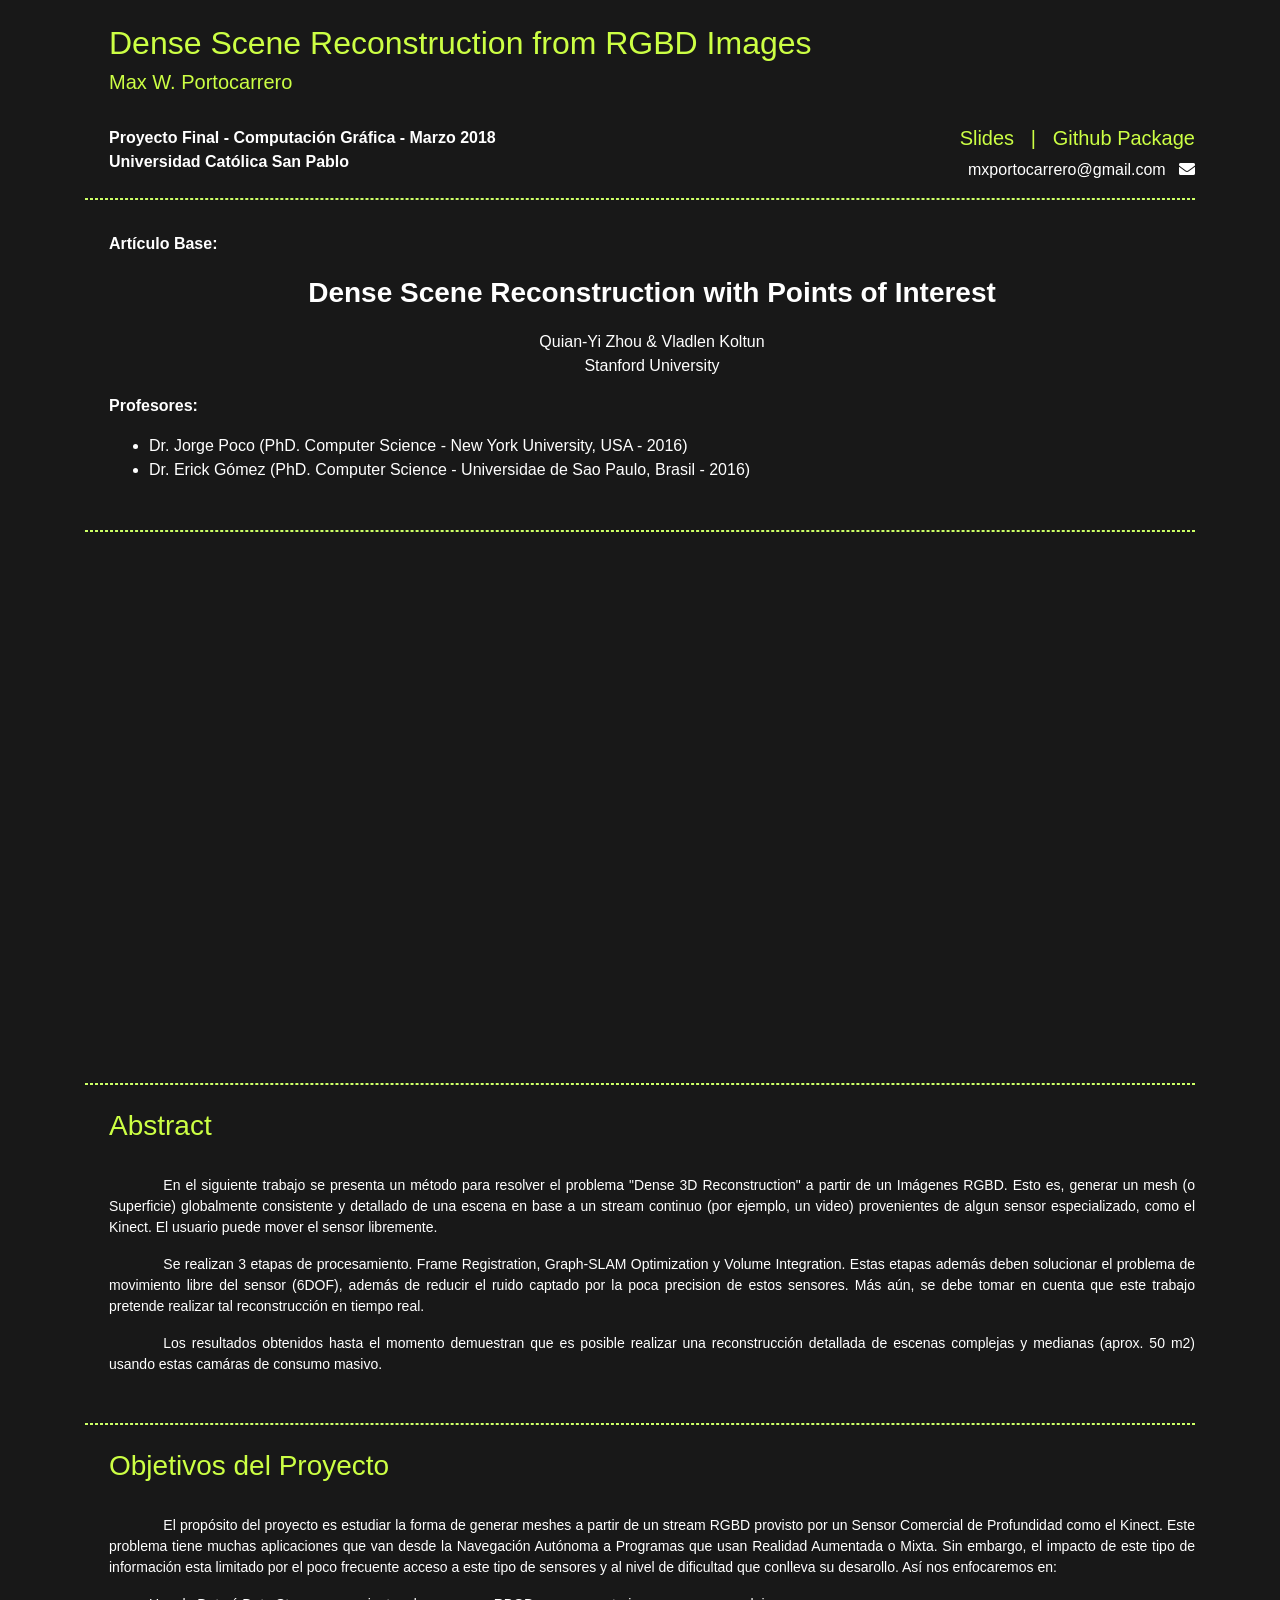
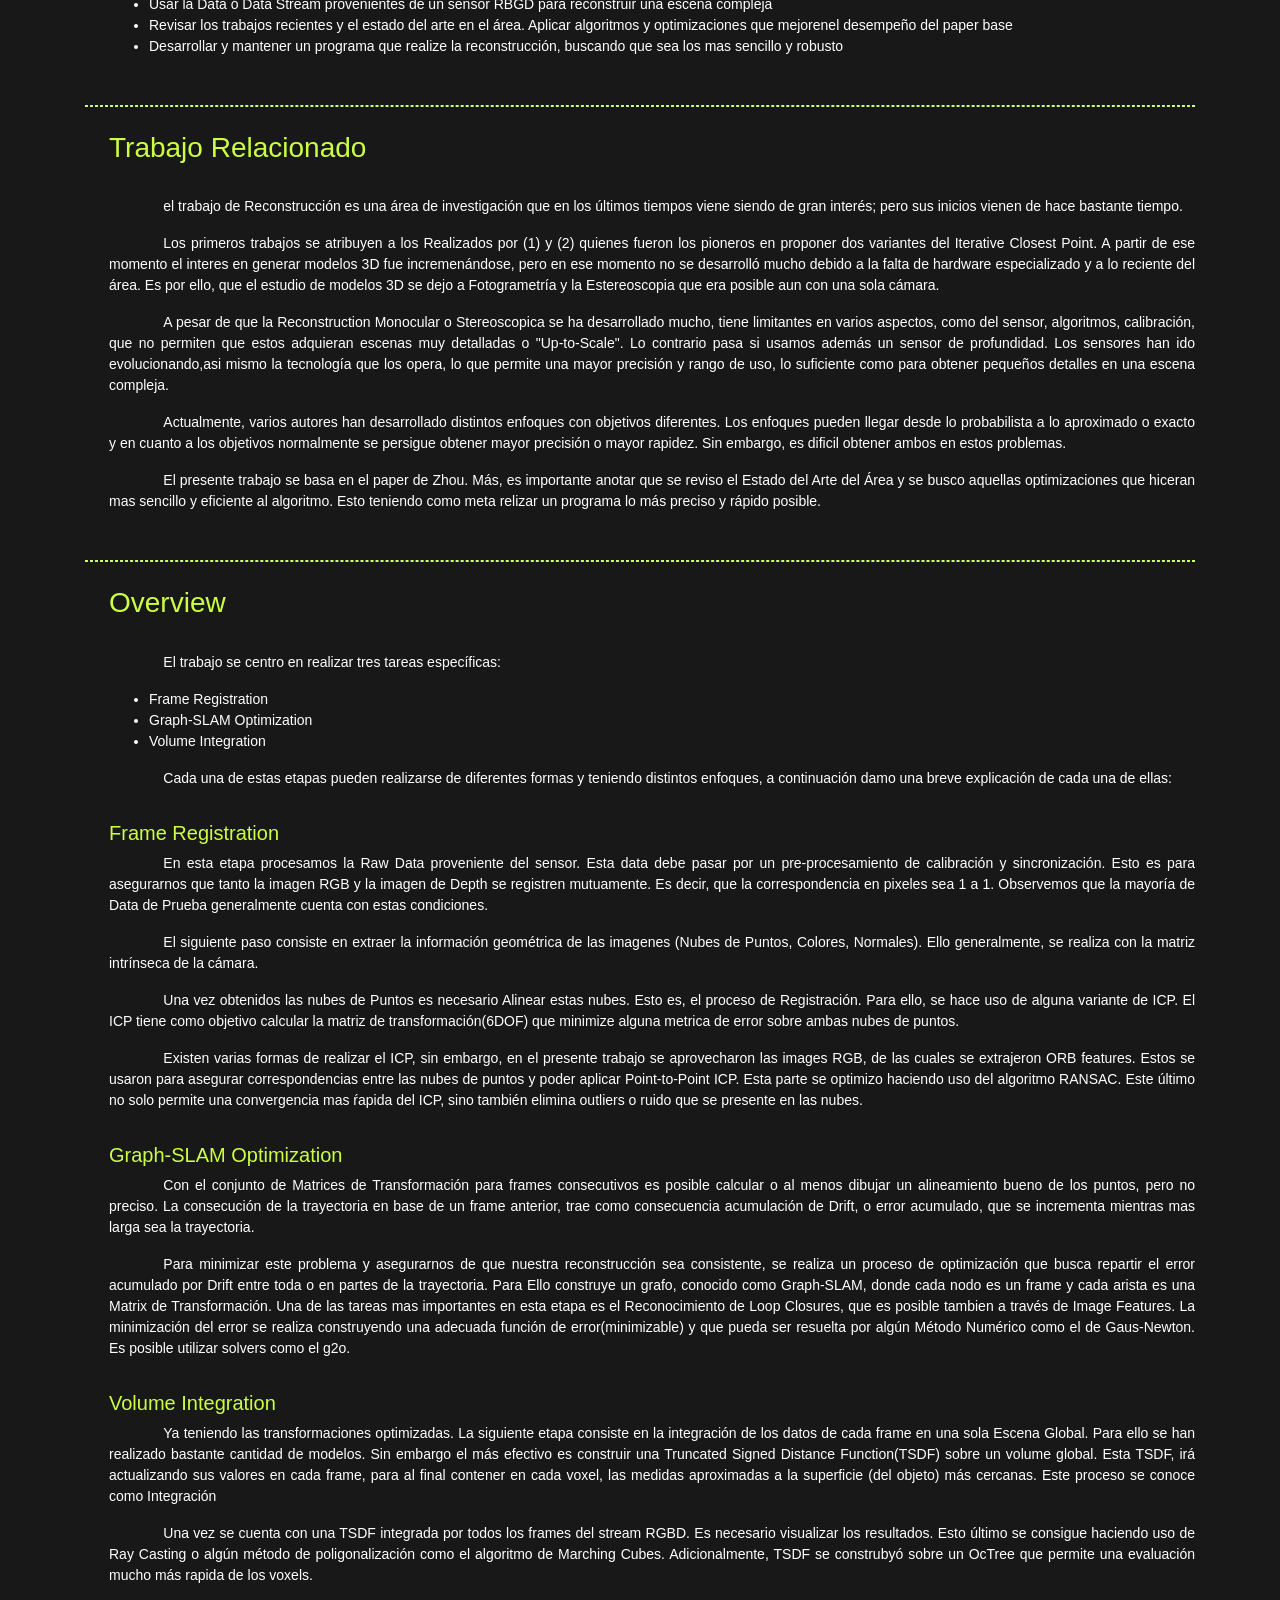
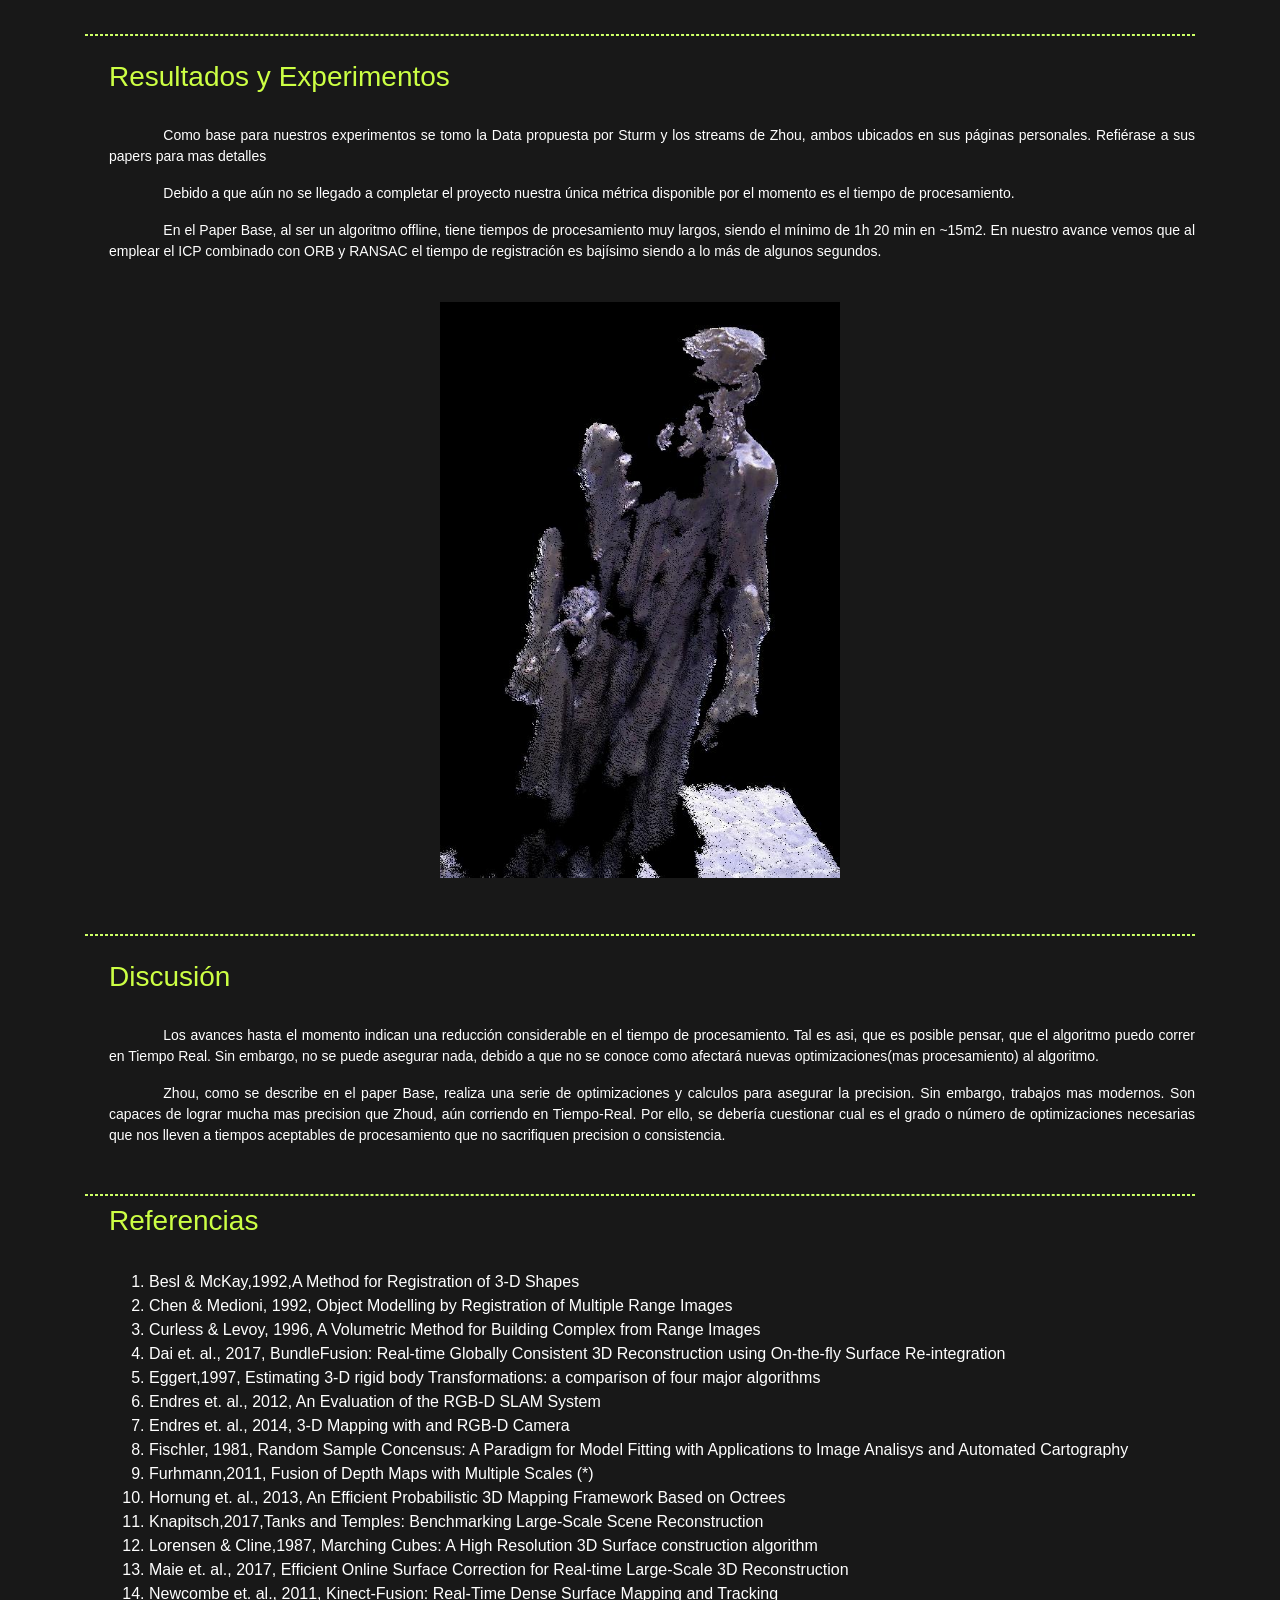
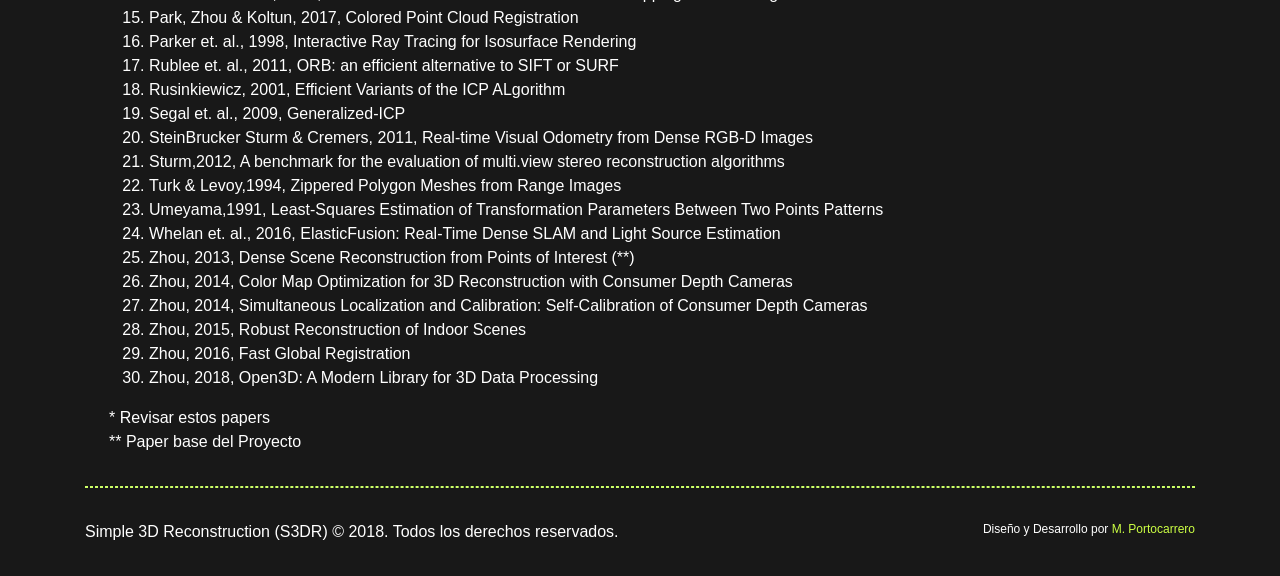
==== commit 989e8693: "avance2" ====
--- a/docs/index.html
+++ b/docs/index.html
@@ -209,7 +209,7 @@
 			bastante cantidad de modelos. Sin embargo el más efectivo es construir una Truncated Signed Distance Function(TSDF) sobre un volume global. Esta TSDF, irá actualizando sus valores en cada frame, para al final contener en cada voxel, las medidas aproximadas a la superficie (del objeto) más cercanas. Este proceso se conoce como Integración
 		</p>
 		<p class="paper-paragraph text-justify">
-			Una vez se cuenta con una TSDF integrada por todos los frames del stream RGBD. Es necesario visualizar los resultados. Esto último se consigue haciendo uso de Ray Casting o algún método de poligonalización como el algoritmo de Marching Cubes.
+			Una vez se cuenta con una TSDF integrada por todos los frames del stream RGBD. Es necesario visualizar los resultados. Esto último se consigue haciendo uso de Ray Casting o algún método de poligonalización como el algoritmo de Marching Cubes. Adicionalmente, TSDF se construbyó sobre un OcTree que permite una evaluación mucho más rapida de los voxels.
 		</p>
 		<br>
 
@@ -219,15 +219,34 @@
 		<h3 class="pt-3">Resultados y Experimentos</h3><br>
 
 		<p class="paper-paragraph text-justify">
-			Nuestros Resultados los podremos ver en el video			
-		</p>
-	</div>
-	<hr>
-	<div class="pl-4">
-		<h3>Discusión</h3><br>
-		<p class="paper-paragraph text-justify">
-			
-		</p>
+			Como base para nuestros experimentos se tomo la Data propuesta por Sturm y los streams de Zhou, ambos ubicados en sus páginas personales. Refiérase a sus papers para mas detalles
+		</p>
+		<p class="paper-paragraph text-justify">
+			Debido a que aún no se llegado a completar el proyecto nuestra única métrica disponible por el momento es el tiempo de procesamiento.
+		</p>
+		<p class="paper-paragraph text-justify">
+			En el Paper Base, al ser un algoritmo offline, tiene tiempos de procesamiento muy largos, siendo el mínimo de 1h 20 min en ~15m2. En nuestro avance vemos que al emplear el ICP combinado con ORB y RANSAC el tiempo de registración es bajísimo siendo a lo más de algunos segundos.
+		</p><br>
+	</div>
+
+	<div class="text-center">
+		<img src="img/statue.jpeg" alt="Reconstruction" width="400">
+	</div>
+	<br><br>
+
+	<hr>
+	<div class="pl-4">
+		<h3 class="pt-3">Discusión</h3><br>
+		<p class="paper-paragraph text-justify">
+			Los avances hasta el momento indican una reducción considerable en el tiempo de procesamiento. Tal es asi, que es posible pensar, que el algoritmo puedo correr
+			en Tiempo Real. Sin embargo, no se puede asegurar nada, debido a que no se conoce como afectará nuevas optimizaciones(mas procesamiento) al algoritmo.
+		</p>
+
+		<p class="paper-paragraph text-justify">
+			Zhou, como se describe en el paper Base, realiza una serie de optimizaciones y calculos para asegurar la precision. Sin embargo, trabajos mas modernos. Son capaces de lograr mucha mas precision que Zhoud, aún corriendo en Tiempo-Real. Por ello, se debería cuestionar cual es el grado o número de optimizaciones necesarias que nos lleven
+			a tiempos aceptables de procesamiento que no sacrifiquen precision o consistencia.
+		</p>
+		<br>
 	</div>
 	<hr>
 	<div class="pl-4">
@@ -254,6 +273,7 @@
 			<li>Rusinkiewicz, 2001, Efficient Variants of the ICP ALgorithm</li>
 			<li>Segal et. al., 2009, Generalized-ICP</li>
 			<li>SteinBrucker Sturm & Cremers, 2011, Real-time Visual Odometry from Dense RGB-D Images</li>
+			<li>Sturm,2012, A benchmark for the evaluation of multi.view stereo reconstruction algorithms</li>
 			<li>Turk & Levoy,1994, Zippered Polygon Meshes from Range Images</li>
 			<li>Umeyama,1991, Least-Squares Estimation of Transformation Parameters Between Two Points Patterns</li>
 			<li>Whelan et. al., 2016, ElasticFusion: Real-Time Dense SLAM and Light Source Estimation</li>
@@ -271,47 +291,6 @@
 </section>
 	
 
-<!--HORARIOS DE ATENCION -->
-
-<section class="container py-5">
-  <h1 style="color: #000C5A">Horarios de Atención</h1>
-  <p>Trabajamos todas las Semanas de Martes a Sabados</p> <br>
-      <table class="table table-bordered pt-5 text-center">
-            <thead>
-              <tr>
-                <th scope="col">Hora:</th>
-                <th scope="col">Martes</th>
-                <th scope="col">Miercoles</th>
-                <th scope="col">Jueves</th>
-                <th scope="col">Viernes</th>
-                <th scope="col">Sabado</th>
-              </tr>
-            </thead>
-            <tbody>
-              <tr>
-                <th scope="row">Mañana</th>
-                <td>08:30 am - 09:30 am <br>11:00 am - 11:30 am </td>
-                <td>08:30 am - 09:30 am <br>11:00 am - 11:30 am </td>
-                <td>08:30 am - 09:30 am <br>11:00 am - 11:30 am </td>
-                <td> Charla 08:30 am </td>
-                <td>08:30 am - 09:30 am <br>11:00 am - 11:30 am </td>
-              </tr>
-              <tr>
-                <th scope="row">Tarde</th>
-                <td>02:30 pm - 03:30 pm <br>05:00 pm - 05:30 pm </td>
-                <td>  </td>
-                <td>02:30 pm - 03:30 pm <br>05:00 pm - 05:30 pm </td>
-                <td>02:30 pm - 03:30 pm <br>05:00 pm - 05:30 pm </td>
-                <td>02:30 pm - 03:30 pm </td>
-              </tr>
-            </tbody>
-      </table>
-      <br>
-      <p class="text-left">Nota: Toda la Atención es Previa Cita.</p>
-
-</section>
-<!-- FIN HORARIOS DE ATENCION -->
-
 
 </main>
 
@@ -320,7 +299,7 @@
     <section class="container my-3 py-3">
       <div class="row">
       <div class="col">
-      Centro Quiropractivo Buena Salud &copy; 2018. Todos los derechos reservados.
+      Simple 3D Reconstruction (S3DR) &copy; 2018. Todos los derechos reservados.
       </div>
       <div class="col text-right" style="font-size: 12px;"> Diseño y Desarrollo por <a href="#">M. Portocarrero</a></div>
       </div>
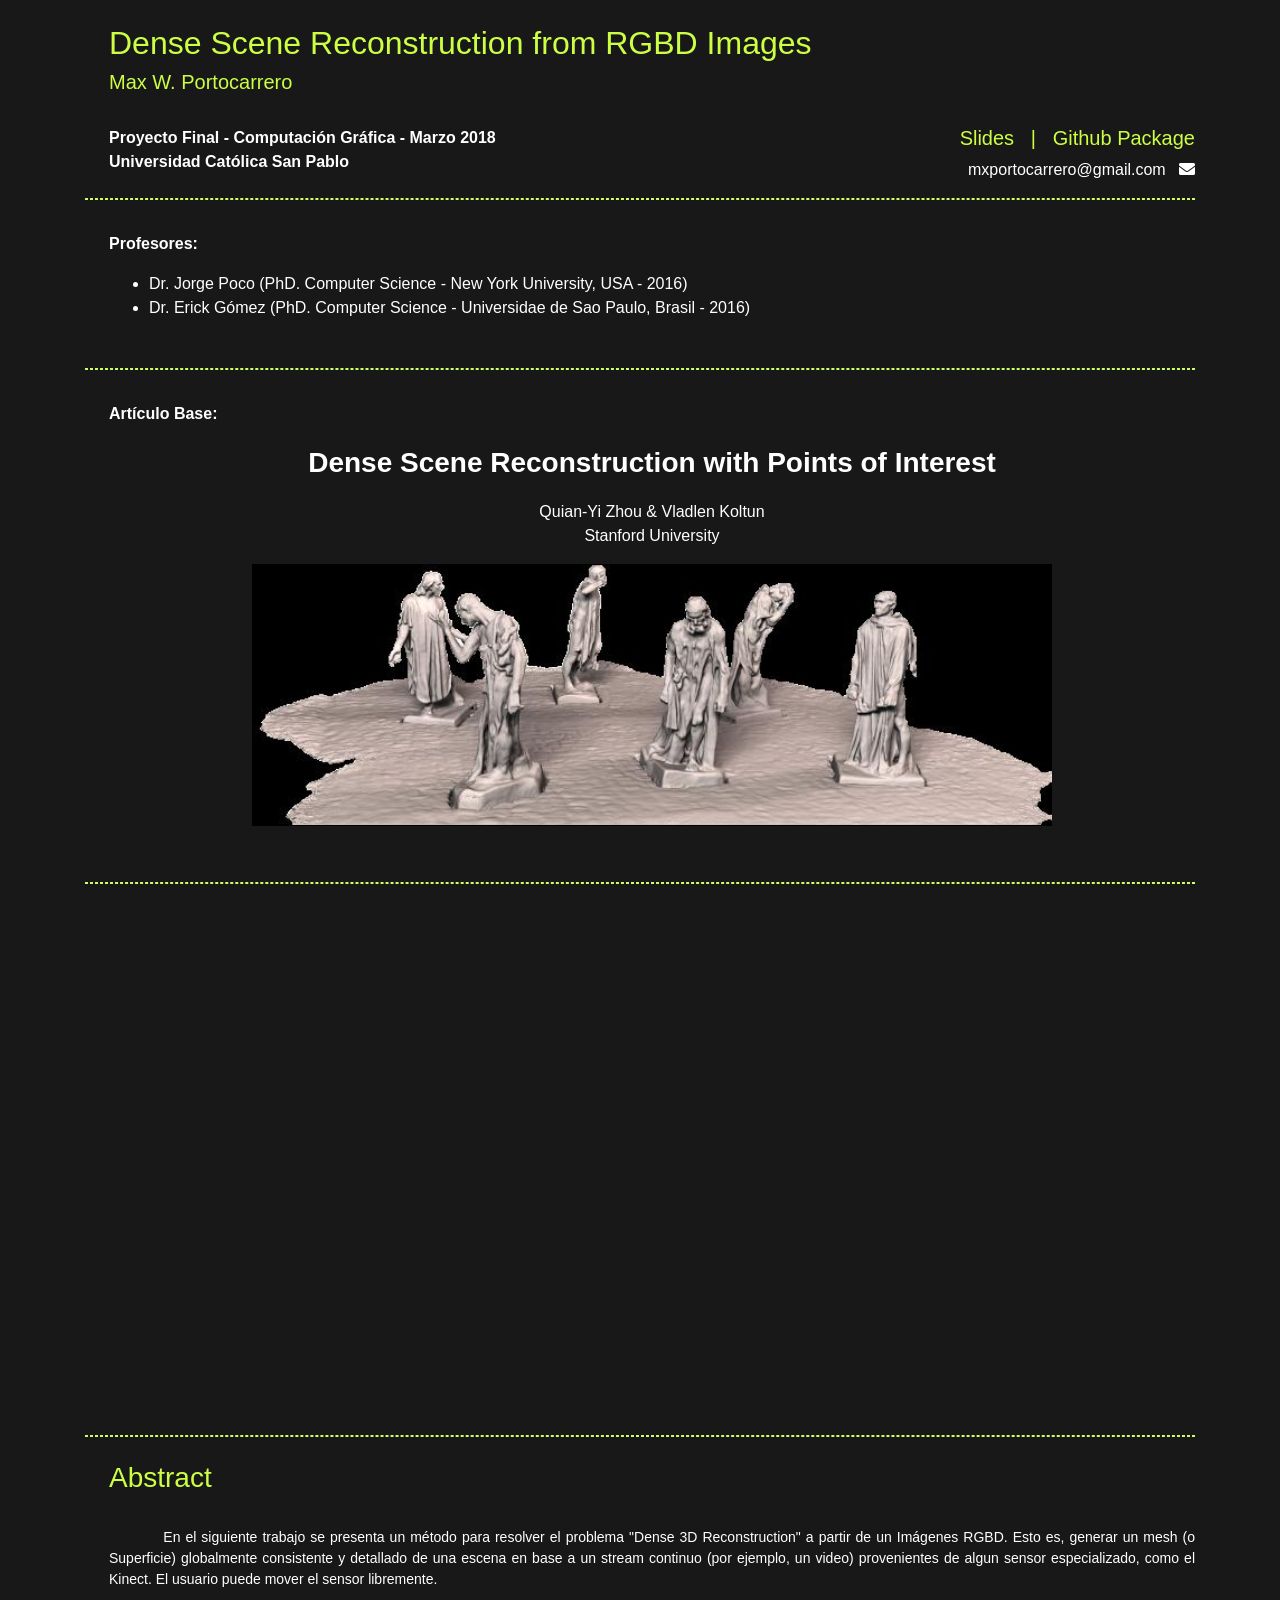
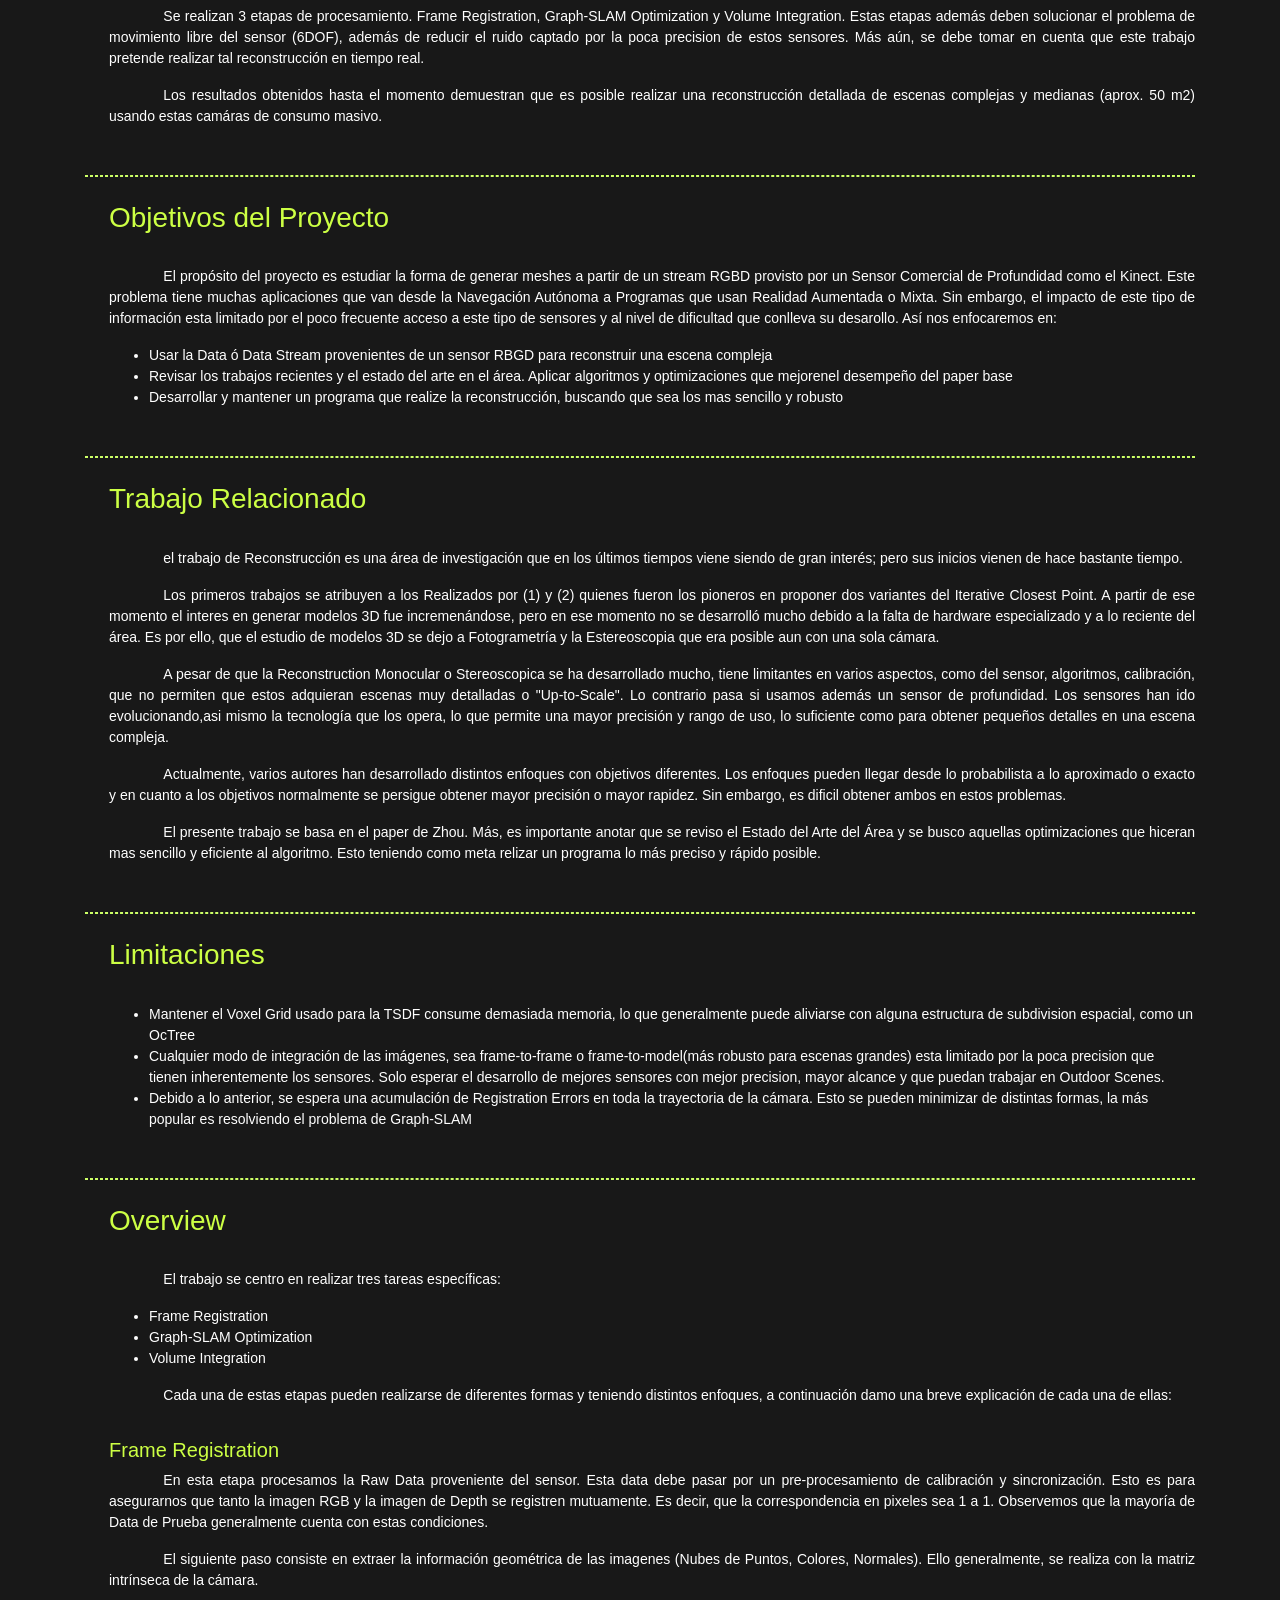
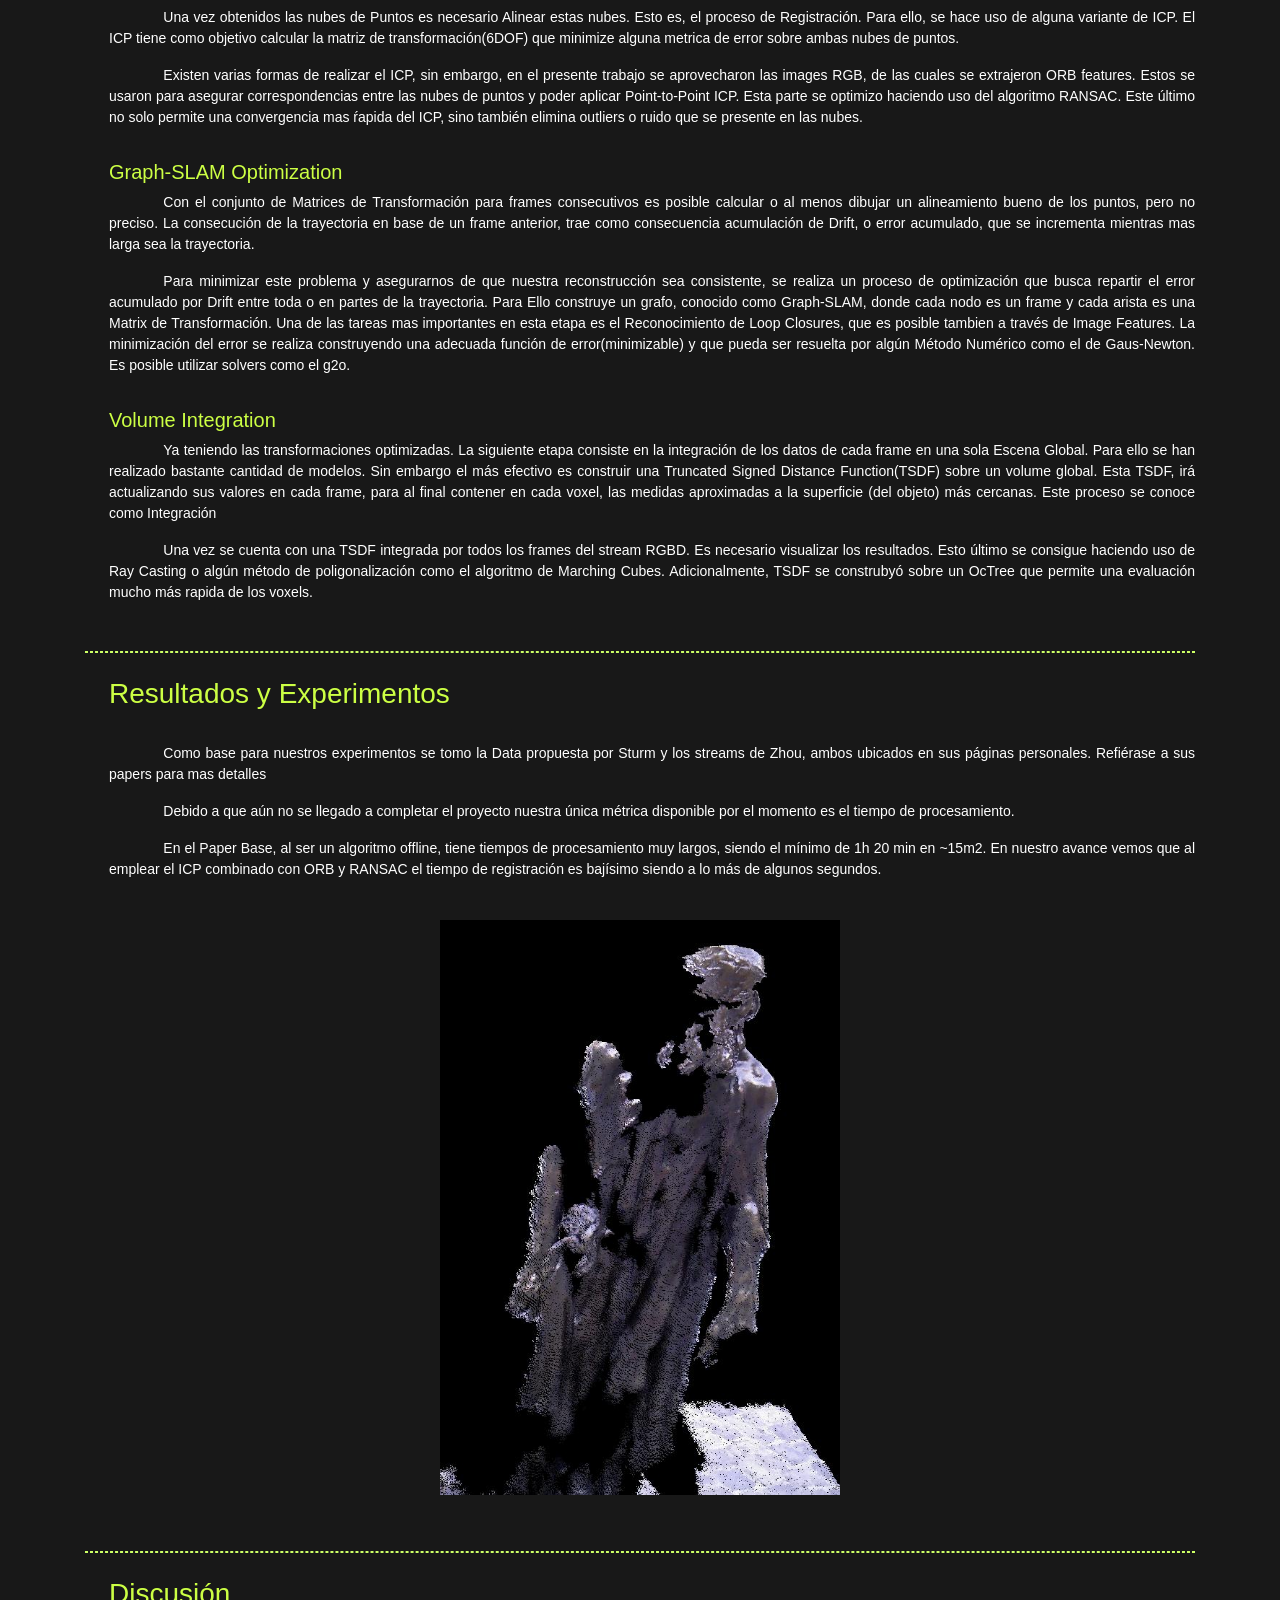
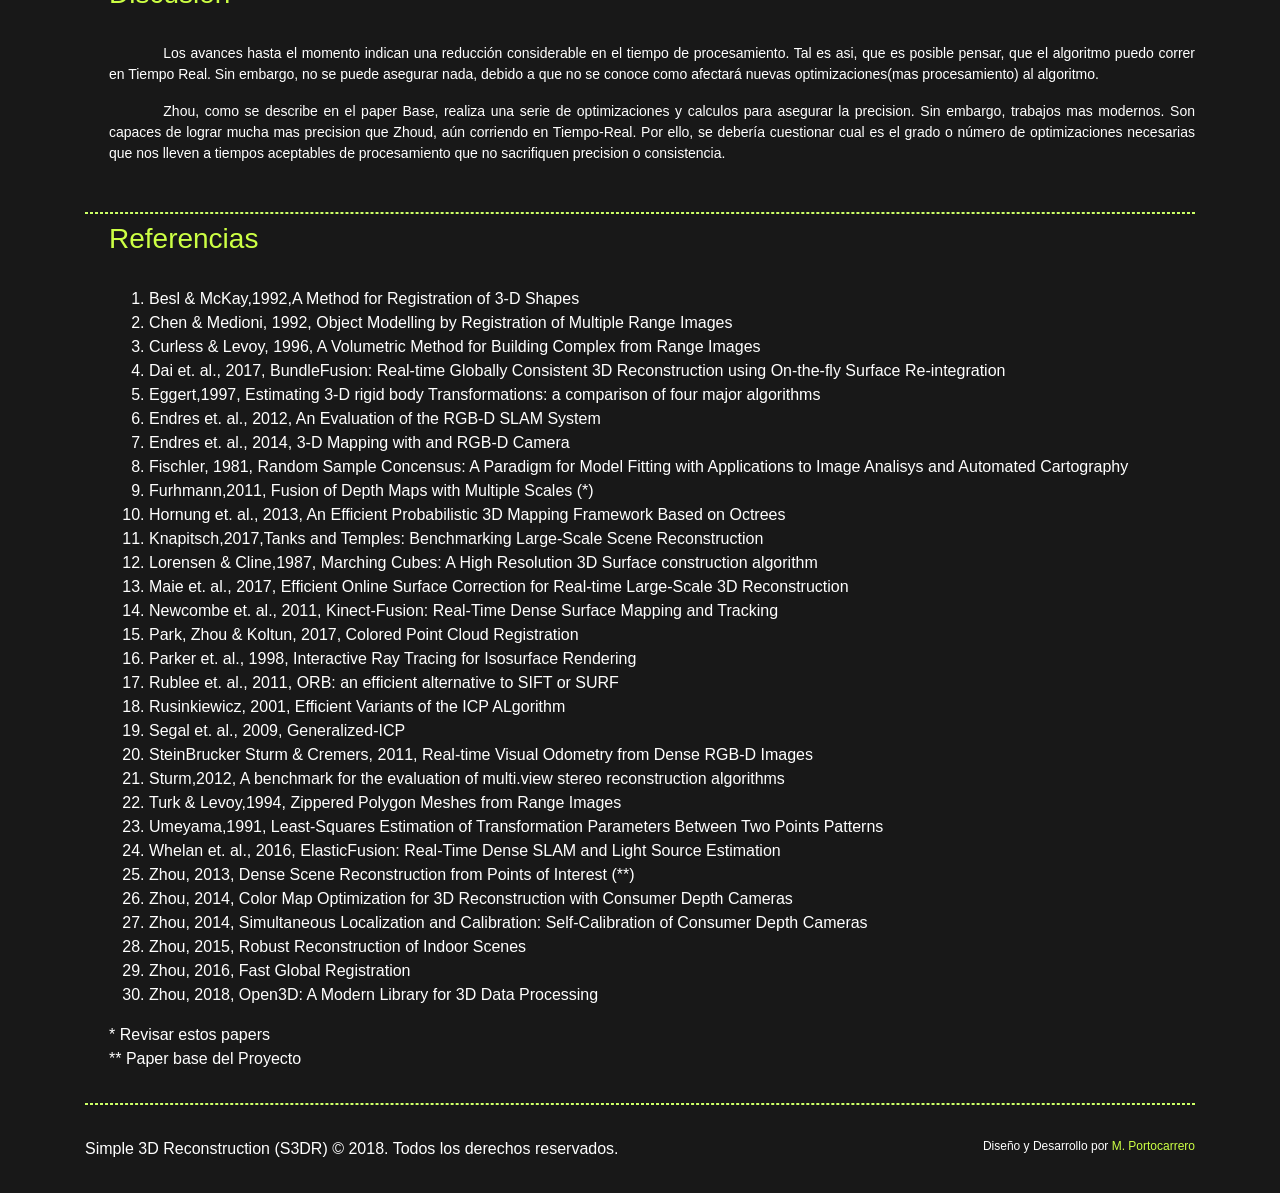
==== commit 67fc8382: "avance4" ====
--- a/docs/index.html
+++ b/docs/index.html
@@ -36,35 +36,42 @@
 		<div class="d-flex justify-content-between">
 			<div>
 				<p class="font-weight-bold">
-					Proyecto Final - Computación Gráfica - Marzo 2018<br>Universidad Católica San Pablo
+					Proyecto Final - Computación Gráfica - Marzo 2018<br> Universidad Católica San Pablo
 				</p>     
 		    </div>
 
 	    	<div class=" text-right">
 	    		<h5>
-	        		<a class="" href="https://docs.google.com/presentation/d/1IVWONZgGIN88dzefCzF7c3MPVoQZ60zo8kFWecfZaSU/edit?usp=sharing">Slides</a> &nbsp; | &nbsp; <a href="https://github.com/mxportocarrero/RGB-D_3DReconstruction">Github Package</a> <br>
+	        		<a class="" href="https://docs.google.com/presentation/d/1dWHYH7ZswnIV4mFzIAoYth6-2Qc4NLTatDkJcmOL_2s/edit?usp=sharing">Slides</a> &nbsp; | &nbsp; <a href="https://github.com/mxportocarrero/RGB-D_3DReconstruction">Github Package</a> <br>
 	    		</h5>
 	        	mxportocarrero@gmail.com &nbsp; <i class="fas fa-envelope"></i>
 	    	</div>
 
 		</div>
 	</div>
-
-	<hr>
-</section>
-
-<section class="container">
-	<div class="pl-4">
-		<p class="font-weight-bold">Artículo Base:</p>
-		<p class="text-center font-weight-bold" style="font-size: 28px;">Dense Scene Reconstruction with Points of Interest</p>
-		
-		<p class="text-center">Quian-Yi Zhou &  Vladlen Koltun<br>Stanford University</p>
-
+	<hr>
+	<div class="pl-4">
+		<br>
 		<p class="font-weight-bold">Profesores:</p>
 		<ul>
 			<li>Dr. Jorge Poco (PhD. Computer Science - New York University, USA - 2016)</li>
 			<li>Dr. Erick Gómez (PhD. Computer Science - Universidae de Sao Paulo, Brasil - 2016)</li>
 		</ul>
+	</div><br>
+
+	<hr>
+</section>
+
+<section class="container">
+	<div class="pl-4">
+		<p class="font-weight-bold">Artículo Base:</p>
+		<p class="text-center font-weight-bold" style="font-size: 28px;">Dense Scene Reconstruction with Points of Interest</p>
+		
+		<p class="text-center">Quian-Yi Zhou &  Vladlen Koltun<br>Stanford University</p>
+
+	<div class="text-center">
+		<img src="img/statues.jpg" alt="Reconstruction" width="800"><br><br>
+	</div>
 
 	</div>
 	<br>
@@ -147,6 +154,22 @@
 			El presente trabajo se basa en el paper de Zhou. Más, es importante anotar que se reviso el Estado del Arte del Área y se busco aquellas optimizaciones que hiceran
 			mas sencillo y eficiente al algoritmo. Esto teniendo como meta relizar un programa lo más preciso y rápido posible.
 		</p>
+		<br>
+	</div>
+	<hr>
+	<div class="pl-4">
+		<h3 class="pt-3">Limitaciones</h3><br>
+
+		<ul class="paper-paragraph">
+			<li>Mantener el Voxel Grid usado para la TSDF consume demasiada memoria, lo que generalmente puede aliviarse con alguna estructura de subdivision espacial, como
+			un OcTree</li>
+			<li>Cualquier modo de integración de las imágenes, sea frame-to-frame o frame-to-model(más robusto para escenas grandes) esta limitado por la poca
+				precision que tienen inherentemente los sensores. Solo esperar el desarrollo de mejores sensores con mejor precision, mayor alcance y que puedan trabajar
+				en Outdoor Scenes.</li>
+			<li>Debido a lo anterior, se espera una acumulación de Registration Errors en toda la trayectoria de la cámara. Esto se pueden minimizar de distintas formas,
+				la más popular es resolviendo el problema de Graph-SLAM</li>
+		</ul>
+
 		<br>
 	</div>
 	<hr>
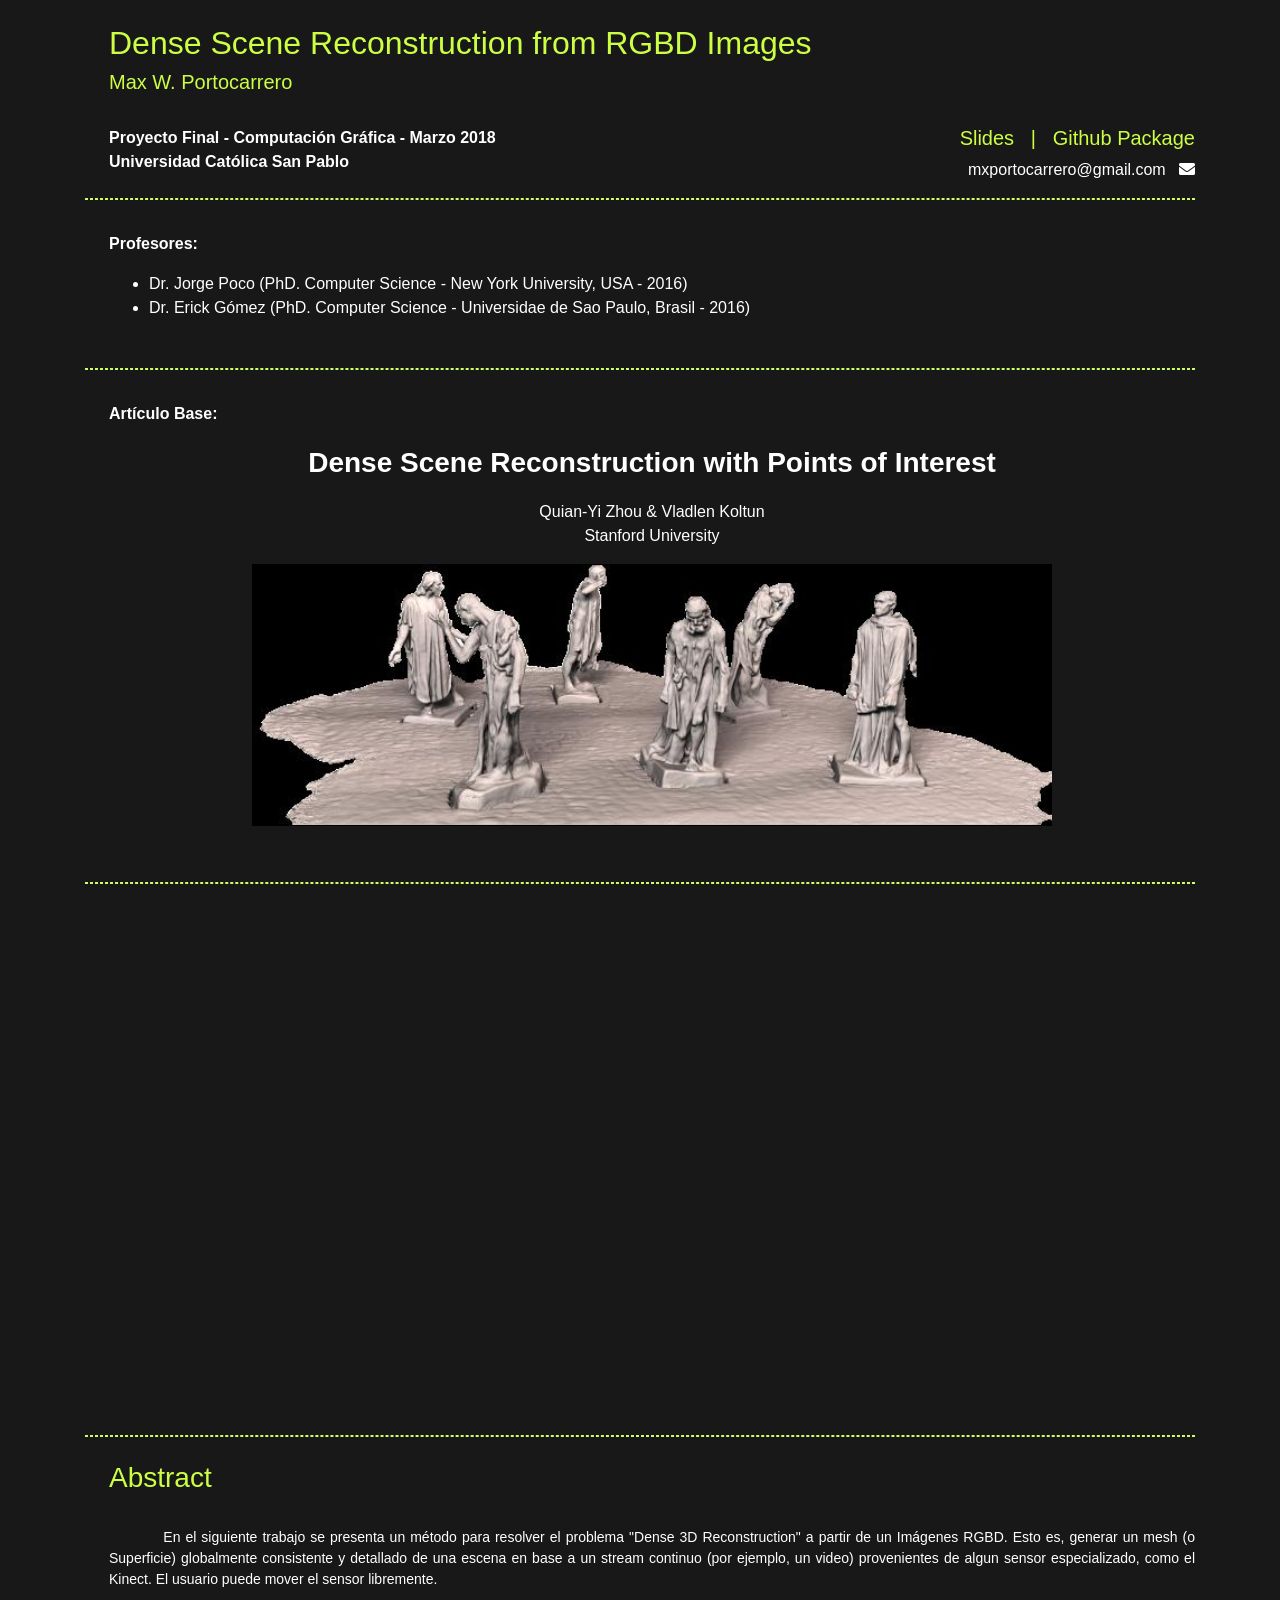
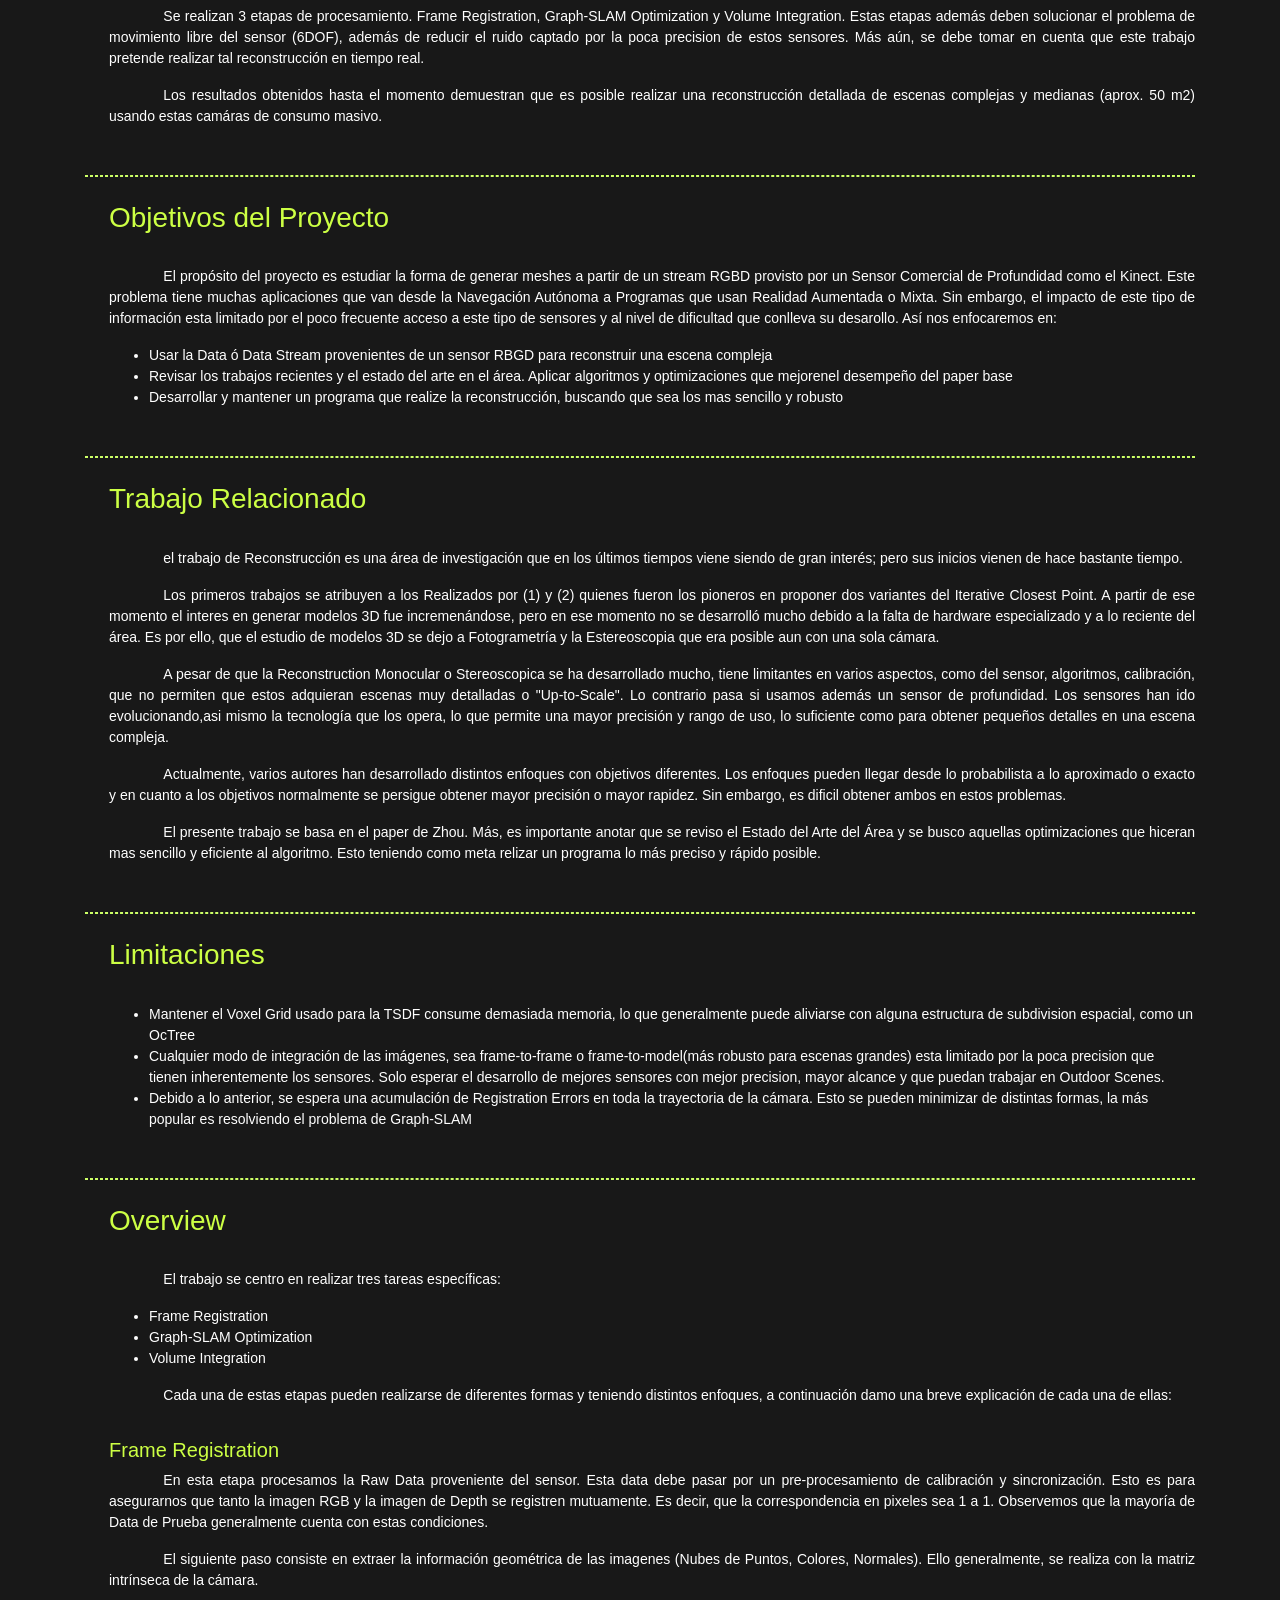
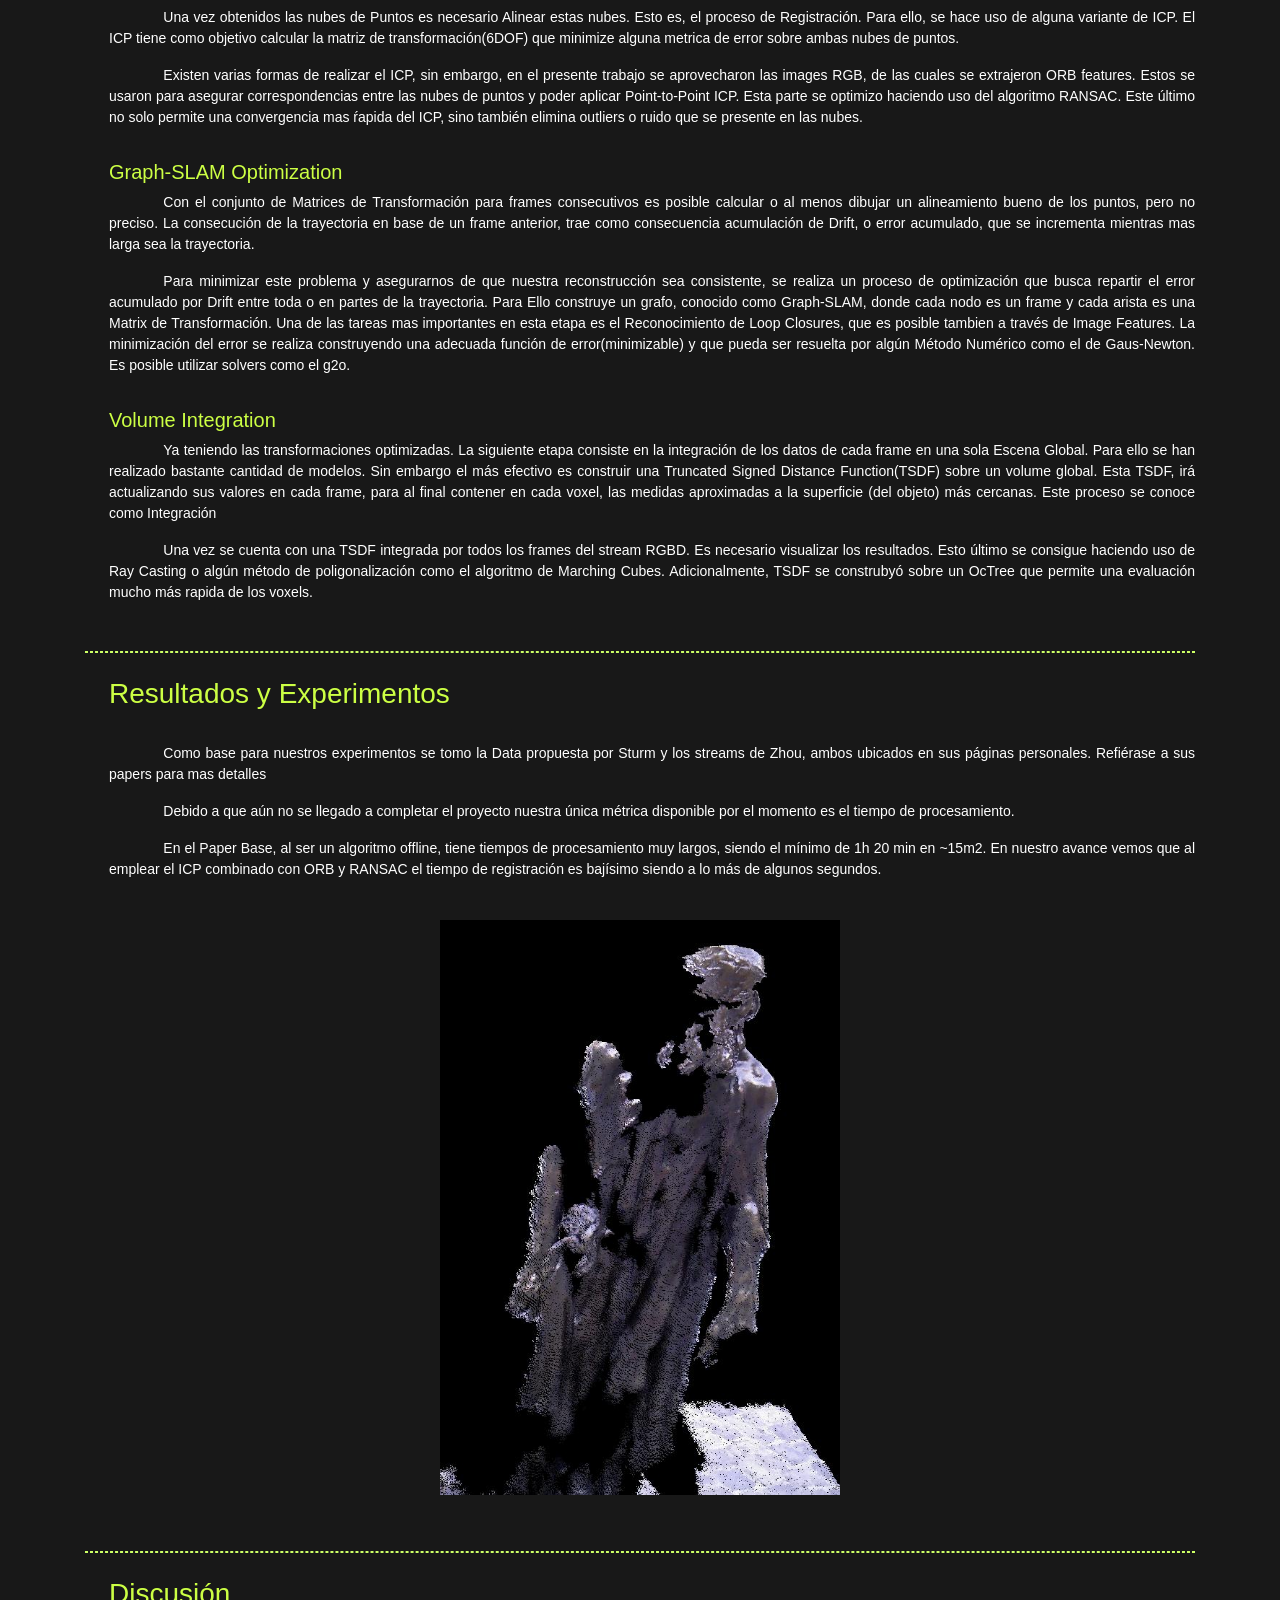
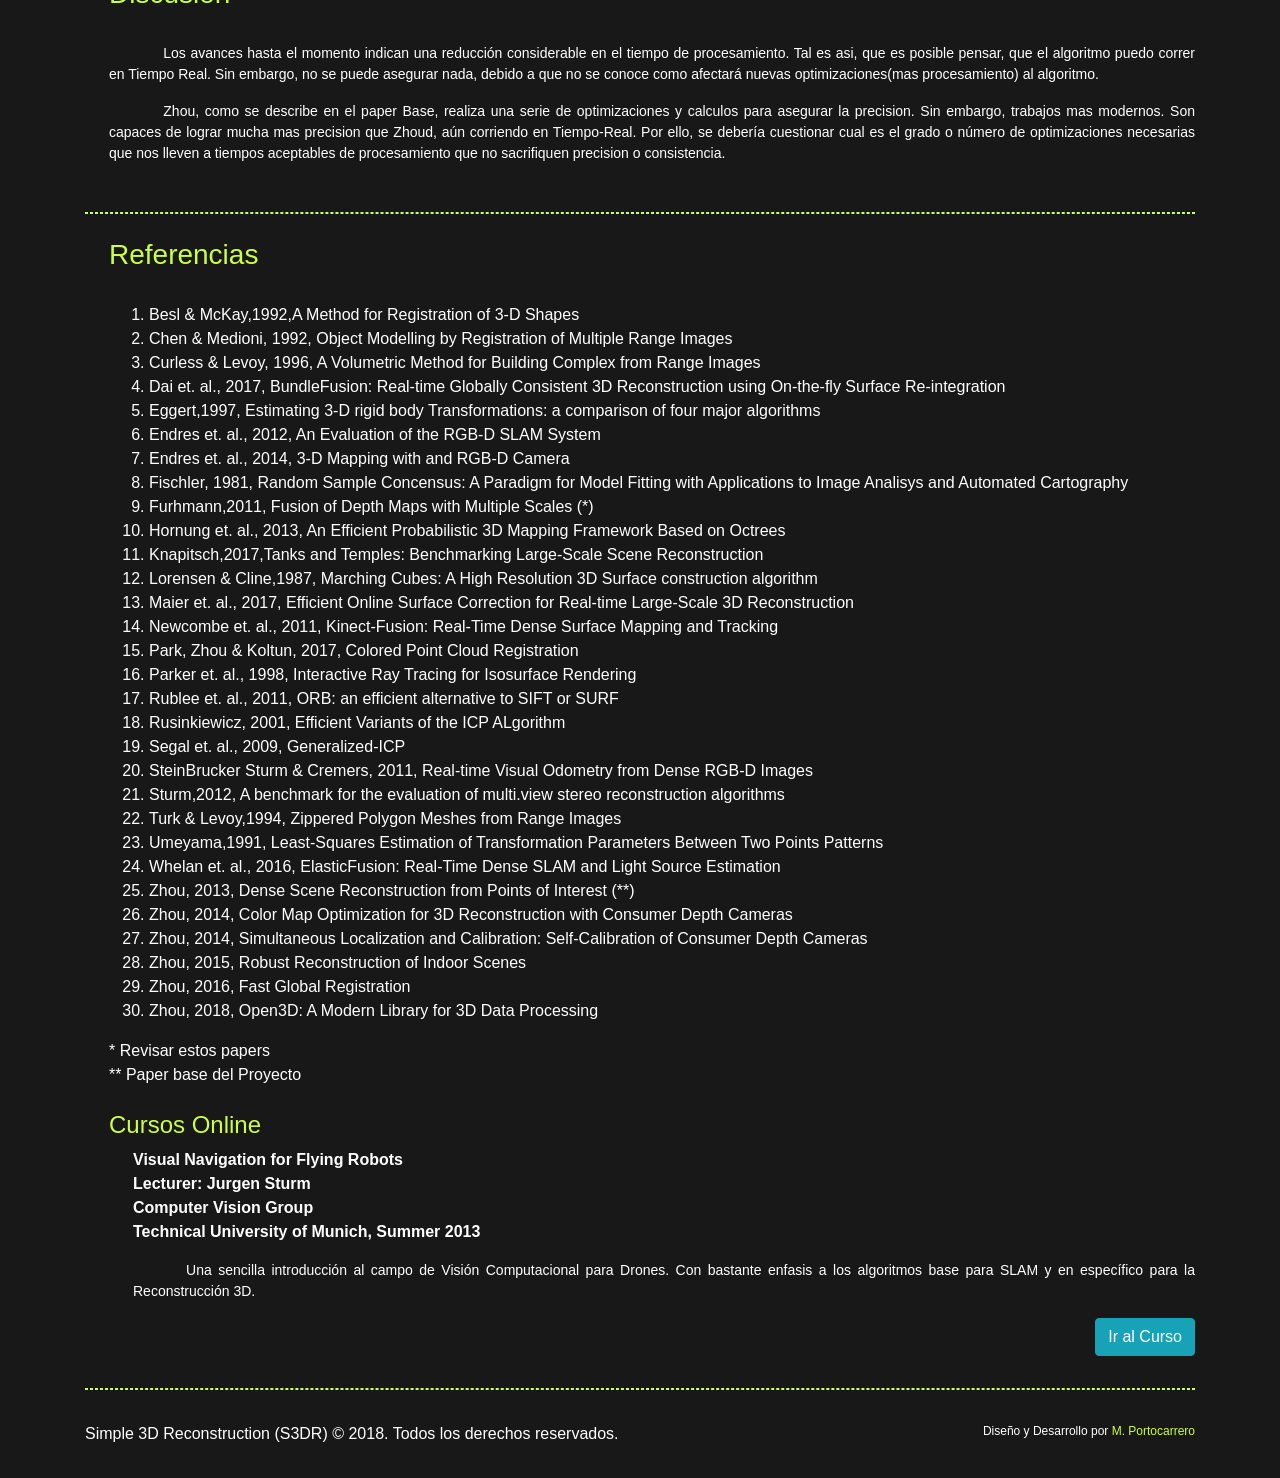
==== commit 70375088: "avance5" ====
--- a/docs/index.html
+++ b/docs/index.html
@@ -273,7 +273,7 @@
 	</div>
 	<hr>
 	<div class="pl-4">
-		<h3>Referencias</h3><br>
+		<h3 class="pt-3">Referencias</h3><br>
 
 		<ol>
 			<li>Besl & McKay,1992,A Method for Registration of 3-D Shapes</li>
@@ -288,7 +288,7 @@
 			<li>Hornung et. al., 2013, An Efficient Probabilistic 3D Mapping Framework Based on Octrees</li>
 			<li>Knapitsch,2017,Tanks and Temples: Benchmarking Large-Scale Scene Reconstruction</li>
 			<li>Lorensen & Cline,1987, Marching Cubes: A High Resolution 3D Surface construction algorithm</li>
-			<li>Maie et. al., 2017, Efficient Online Surface Correction for Real-time Large-Scale 3D Reconstruction</li>
+			<li>Maier et. al., 2017, Efficient Online Surface Correction for Real-time Large-Scale 3D Reconstruction</li>
 			<li>Newcombe et. al., 2011, Kinect-Fusion: Real-Time Dense Surface Mapping and Tracking</li>
 			<li>Park, Zhou & Koltun, 2017, Colored Point Cloud Registration</li>
 			<li>Parker et. al., 1998, Interactive Ray Tracing for Isosurface Rendering</li>
@@ -309,7 +309,27 @@
 		</ol>
 		* Revisar estos papers<br>
 		** Paper base del Proyecto<br><br>
-	</div>
+		<h4>Cursos Online</h4>
+		<div class="pl-4">
+			<p class="text-justify font-weight-bold"> 
+				Visual Navigation for Flying Robots<br>
+				Lecturer: Jurgen Sturm<br>
+				Computer Vision Group<br>
+				Technical University of Munich, Summer 2013
+			</p>
+			<p class="paper-paragraph text-justify">
+				Una sencilla introducción al campo de Visión Computacional para Drones. Con bastante enfasis a los algoritmos base
+				para SLAM y en específico para la Reconstrucción 3D.
+			</p>
+			<div class="text-right">
+				
+				<a href="https://vision.in.tum.de/teaching/ss2013/visnav2013" class="btn btn-info">Ir al Curso</a>
+			</div>
+		</div>
+		<br>
+
+	</div>
+
 	<hr>
 </section>
 	
